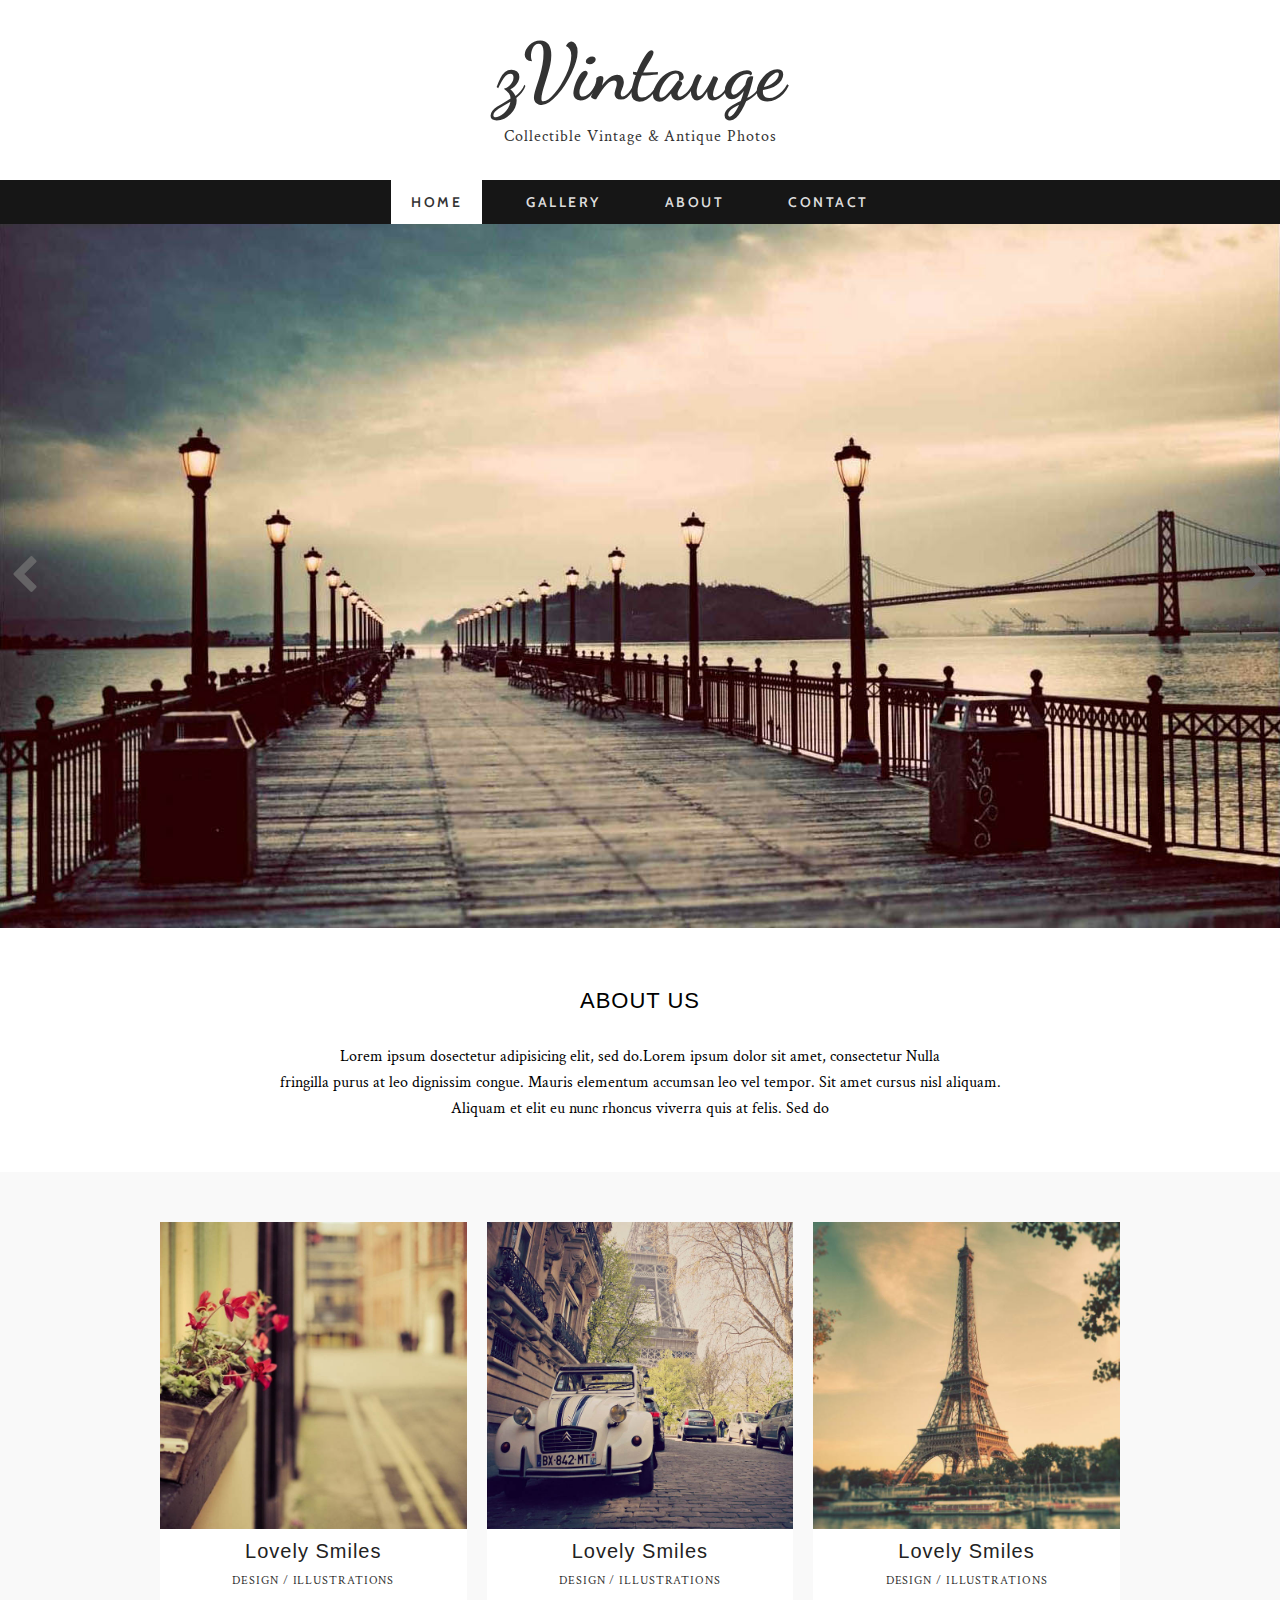
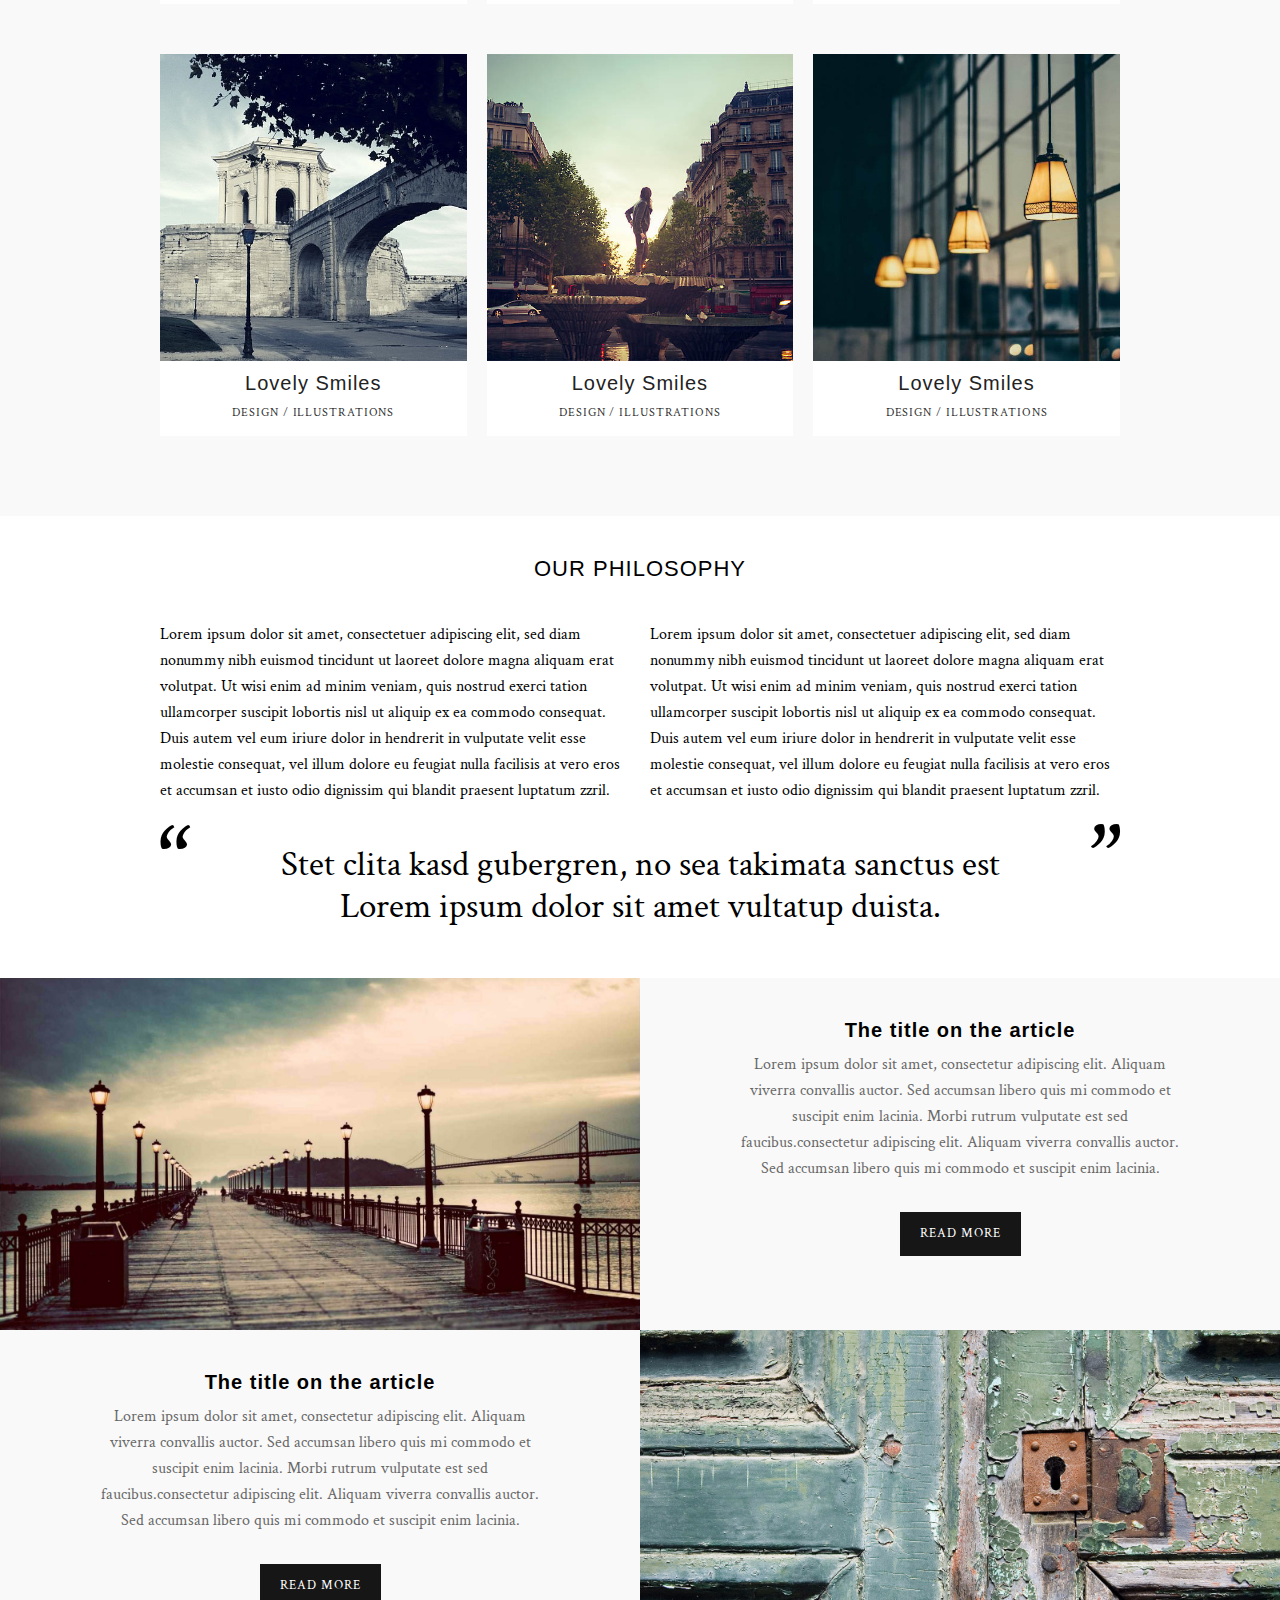
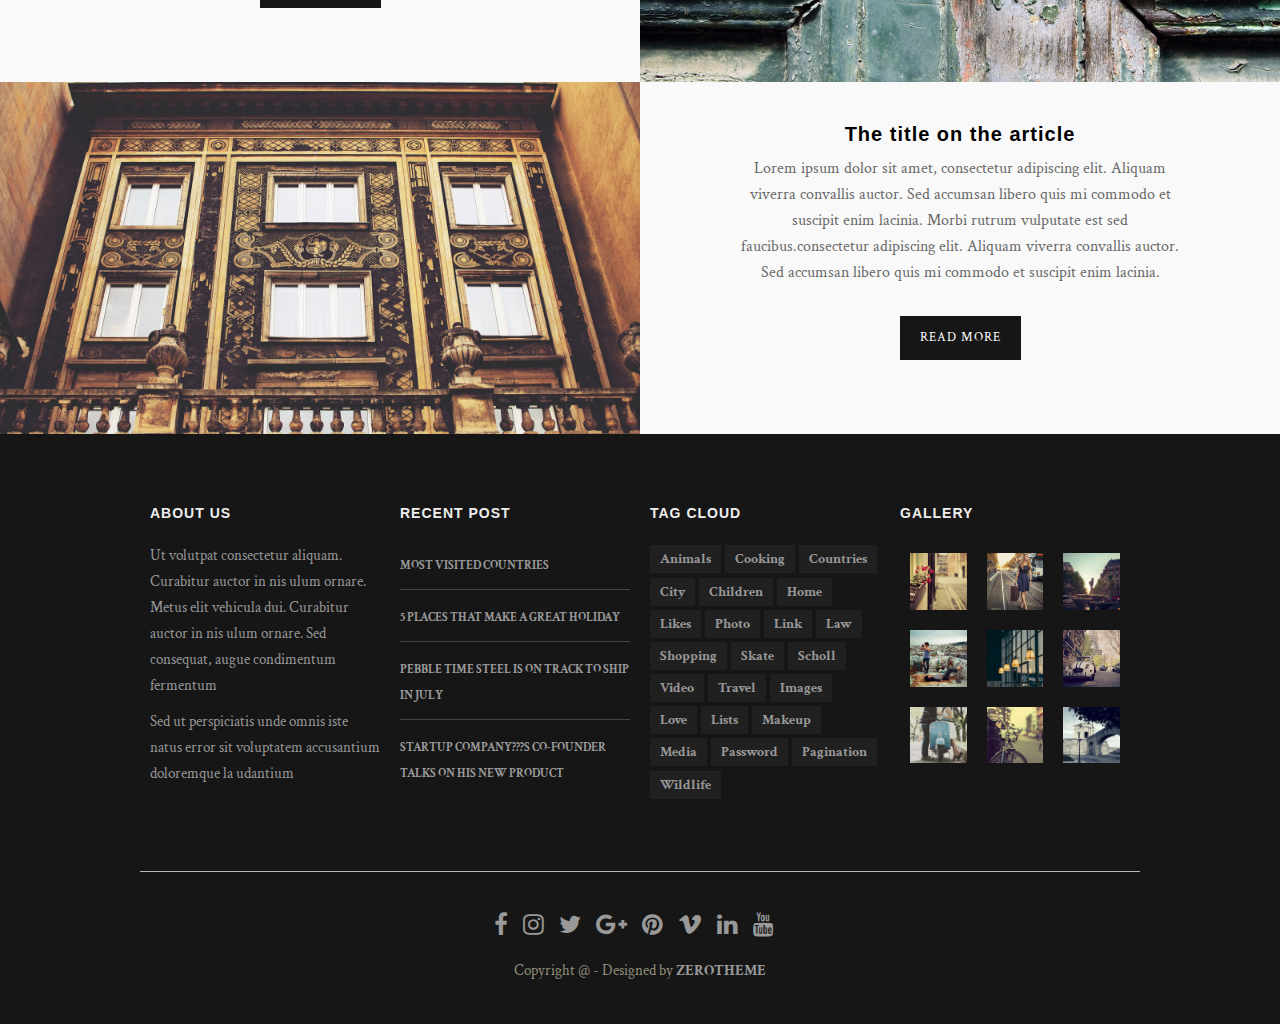
==== index.html @ 1bc97379 "1" ====
<!DOCTYPE html>
<!--[if lt IE 7 ]><html class="ie ie6" lang="en"> <![endif]-->
<!--[if IE 7 ]><html class="ie ie7" lang="en"> <![endif]-->
<!--[if IE 8 ]><html class="ie ie8" lang="en"> <![endif]-->
<!--[if (gte IE 9)|!(IE)]><!--><html lang="en"> <!--<![endif]-->
<head>

    <!-- Basic Page Needs
  ================================================== -->
	<meta charset="utf-8">
	<title>zVintauge - Free Html5 Templates</title>
	<meta name="description" content="Free Responsive Html5 Css3 Templates | zerotheme.com">
	<meta name="author" content="https://www.zerotheme.com">
	
    <!-- Mobile Specific Metas
	================================================== -->
	<meta name="viewport" content="width=device-width, initial-scale=1, maximum-scale=1">
    
    <!-- CSS
	================================================== -->
  	<link rel="stylesheet" href="css/zerogrid.css">
	<link rel="stylesheet" href="css/style.css">
	
	<!-- Custom Fonts -->
    <link href="font-awesome/css/font-awesome.min.css" rel="stylesheet" type="text/css">
	
	
	<link rel="stylesheet" href="css/menu.css">
	<script src="js/jquery1111.min.js" type="text/javascript"></script>
	<script src="js/script.js"></script>
	
	<!-- Owl Carousel Assets -->
    <link href="owl-carousel/owl.carousel.css" rel="stylesheet">
	
	<!--[if lt IE 8]>
       <div style=' clear: both; text-align:center; position: relative;'>
         <a href="http://windows.microsoft.com/en-US/internet-explorer/Items/ie/home?ocid=ie6_countdown_bannercode">
           <img src="http://storage.ie6countdown.com/assets/100/images/banners/warning_bar_0000_us.jpg" border="0" height="42" width="820" alt="You are using an outdated browser. For a faster, safer browsing experience, upgrade for free today." />
        </a>
      </div>
    <![endif]-->
    <!--[if lt IE 9]>
		<script src="js/html5.js"></script>
		<script src="js/css3-mediaqueries.js"></script>
	<![endif]-->
	
</head>

<body class="home-page">
	<div class="wrap-body">
		<header class="">
			<div class="logo">
				<a href="#">zVintauge</a>
				<span>Collectible Vintage & Antique Photos</span>
			</div>
			<div id="cssmenu" class="align-center">
				<ul>
					<li class="active"><a href="index.html"><span>Home</span></a></li>
					<li><a href="gallery.html"><span>Gallery</span></a></li>
					<li><a href="single.html"><span>About</span></a></li>
					<li class="last"><a href="contact.html"><span>Contact</span></a></li>
				</ul>
			</div>
			<div id="owl-slide" class="owl-carousel">
				<div class="item">
					<img src="images/slide1.jpg" />
				</div>
				<div class="item">
					<img src="images/slide2.jpg" />
				</div>
				<div class="item">
					<img src="images/slide3.jpg" />
					
				</div>
			</div>
		</header>
		<!--////////////////////////////////////Container-->
		<section id="container">
			<div class="wrap-container">
				<!-----------------content-box-1-------------------->
				<section class="content-box box-1">
					<div class="zerogrid">
						<div class="wrap-box"><!--Start Box-->
							<div class="box-header">
								<h2>ABOUT US</h2>
							</div>
							<div class="box-content">
								<p>Lorem ipsum dosectetur adipisicing elit, sed do.Lorem ipsum dolor sit amet, consectetur Nulla <br>fringilla purus at leo dignissim congue. Mauris elementum accumsan leo vel tempor. Sit amet cursus nisl aliquam. <br>Aliquam et elit eu nunc rhoncus viverra quis at felis. Sed do</p>
							</div>
						</div>
					</div>
				</section>
				<!-----------------content-box-2-------------------->
				<section class="content-box box-style-1 box-2">
					<div class="zerogrid">
						<div class="wrap-box"><!--Start Box-->
							<div class="row">
								<div class="col-1-3">
									<div class="wrap-col">
										<article>
											<div class="post-thumbnail-wrap">
												<a href="single.html" class="portfolio-box">
													<img src="images/11.jpg" alt="">
													<div class="portfolio-box-second">
														<img src="images/1.jpg" alt="">
													</div>
												</a>
											</div>
											<div class="entry-header ">
												<h3 class="entry-title">Lovely Smiles</h3>
												<div class="l-tags"><a href="#">Design</a> / <a href="#">Illustrations</a></div>
											</div>
										</article>
									</div>
								</div>
								<div class="col-1-3">
									<div class="wrap-col">
										<article>
											<div class="post-thumbnail-wrap">
												<a href="single.html" class="portfolio-box">
													<img src="images/6.jpg" alt="">
													<div class="portfolio-box-second">
														<img src="images/8.jpg" alt="">
													</div>
												</a>
											</div>
											<div class="entry-header ">
												<h3 class="entry-title">Lovely Smiles</h3>
												<div class="l-tags"><a href="#">Design</a> / <a href="#">Illustrations</a></div>
											</div>
										</article>
									</div>
								</div>
								<div class="col-1-3">
									<div class="wrap-col">
										<article>
											<div class="post-thumbnail-wrap">
												<a href="single.html" class="portfolio-box">
													<img src="images/14.jpg" alt="">
													<div class="portfolio-box-second">
														<img src="images/3.jpg" alt="">
													</div>
												</a>
											</div>
											<div class="entry-header ">
												<h3 class="entry-title">Lovely Smiles</h3>
												<div class="l-tags"><a href="#">Design</a> / <a href="#">Illustrations</a></div>
											</div>
										</article>
									</div>
								</div>
							</div>
							<div class="row">
								<div class="col-1-3">
									<div class="wrap-col">
										<article>
											<div class="post-thumbnail-wrap">
												<a href="single.html" class="portfolio-box">
													<img src="images/5.jpg" alt="">
													<div class="portfolio-box-second">
														<img src="images/4.jpg" alt="">
													</div>
												</a>
											</div>
											<div class="entry-header ">
												<h3 class="entry-title">Lovely Smiles</h3>
												<div class="l-tags"><a href="#">Design</a> / <a href="#">Illustrations</a></div>
											</div>
										</article>
									</div>
								</div>
								<div class="col-1-3">
									<div class="wrap-col">
										<article>
											<div class="post-thumbnail-wrap">
												<a href="single.html" class="portfolio-box">
													<img src="images/2.jpg" alt="">
													<div class="portfolio-box-second">
														<img src="images/12.jpg" alt="">
													</div>
												</a>
											</div>
											<div class="entry-header ">
												<h3 class="entry-title">Lovely Smiles</h3>
												<div class="l-tags"><a href="#">Design</a> / <a href="#">Illustrations</a></div>
											</div>
										</article>
									</div>
								</div>
								<div class="col-1-3">
									<div class="wrap-col">
										<article>
											<div class="post-thumbnail-wrap">
												<a href="single.html" class="portfolio-box">
													<img src="images/9.jpg" alt="">
													<div class="portfolio-box-second">
														<img src="images/7.jpg" alt="">
													</div>
												</a>
											</div>
											<div class="entry-header ">
												<h3 class="entry-title">Lovely Smiles</h3>
												<div class="l-tags"><a href="#">Design</a> / <a href="#">Illustrations</a></div>
											</div>
										</article>
									</div>
								</div>
							</div>
						</div>
					</div>
				</section>
				<!-----------------content-box-3-------------------->
				<section class="content-box box-3">
					<div class="zerogrid">
						<div class="wrap-box"><!--Start Box-->
							<div class="box-header">
								<h2>OUR PHILOSOPHY</h2>
							</div>
							<div class="box-content">
								<div class="row">
									<div class="col-1-2">
										<div class="wrap-col">
											<p>Lorem ipsum dolor sit amet, consectetuer adipiscing elit, sed diam nonummy nibh euismod tincidunt ut laoreet dolore magna aliquam erat volutpat. Ut wisi enim ad minim veniam, quis nostrud exerci tation ullamcorper suscipit lobortis nisl ut aliquip ex ea commodo consequat. Duis autem vel eum iriure dolor in hendrerit in vulputate velit esse molestie consequat, vel illum dolore eu feugiat nulla facilisis at vero eros et accumsan et iusto odio dignissim qui blandit praesent luptatum zzril.</p>
										</div>
									</div>
									<div class="col-1-2">
										<div class="wrap-col">
											<p>Lorem ipsum dolor sit amet, consectetuer adipiscing elit, sed diam nonummy nibh euismod tincidunt ut laoreet dolore magna aliquam erat volutpat. Ut wisi enim ad minim veniam, quis nostrud exerci tation ullamcorper suscipit lobortis nisl ut aliquip ex ea commodo consequat. Duis autem vel eum iriure dolor in hendrerit in vulputate velit esse molestie consequat, vel illum dolore eu feugiat nulla facilisis at vero eros et accumsan et iusto odio dignissim qui blandit praesent luptatum zzril.</p>
										</div>
									</div>
								</div>
								<div class="row">
									<blockquote><p>Stet clita kasd gubergren, no sea takimata sanctus est Lorem ipsum dolor sit amet vultatup duista.</p></blockquote>
								</div>
							</div>
						</div>
					</div>
				</section>
				<!-----------------content-box-4-------------------->
				<section class="content-box box-style-1 box-4">
					<div class="zerogrid" style="width: 100%">
						<div class="wrap-box"><!--Start Box-->
							<div class="row">
								<article>
									<div class="col-1-2">
										<img src="images/slide1.jpg" alt="">
									</div>
									<div class="col-1-2">
										<div class="entry-content t-center">
											<h3>The title on the article</h3>
											<p>Lorem ipsum dolor sit amet, consectetur adipiscing elit. Aliquam viverra convallis auctor. Sed accumsan libero quis mi commodo et suscipit enim lacinia. Morbi rutrum vulputate est sed faucibus.consectetur adipiscing elit. Aliquam viverra convallis auctor. Sed accumsan libero quis mi commodo et suscipit enim lacinia.</p>
											<a class="button" href="single.html">Read More</a>
										</div>
									</div>
								</article>
							</div>
							<div class="row">
								<article>
									<div class="col-1-2 f-right">
										<img src="images/slide2.jpg" alt="">
									</div>
									<div class="col-1-2">
										<div class="entry-content t-center">
											<h3>The title on the article</h3>
											<p>Lorem ipsum dolor sit amet, consectetur adipiscing elit. Aliquam viverra convallis auctor. Sed accumsan libero quis mi commodo et suscipit enim lacinia. Morbi rutrum vulputate est sed faucibus.consectetur adipiscing elit. Aliquam viverra convallis auctor. Sed accumsan libero quis mi commodo et suscipit enim lacinia.</p>
											<a class="button" href="single.html">Read More</a>
										</div>
									</div>
								</article>
							</div>
							<div class="row">
								<article>
									<div class="col-1-2">
										<img src="images/slide3.jpg" alt="">
									</div>
									<div class="col-1-2">
										<div class="entry-content t-center">
											<h3>The title on the article</h3>
											<p>Lorem ipsum dolor sit amet, consectetur adipiscing elit. Aliquam viverra convallis auctor. Sed accumsan libero quis mi commodo et suscipit enim lacinia. Morbi rutrum vulputate est sed faucibus.consectetur adipiscing elit. Aliquam viverra convallis auctor. Sed accumsan libero quis mi commodo et suscipit enim lacinia.</p>
											<a class="button" href="single.html">Read More</a>
										</div>
									</div>
								</article>
							</div>
						</div>
					</div>
				</section>
			</div>
		</section>
		<!--////////////////////////////////////Footer-->
		<footer>
			<div class="zerogrid wrap-footer">
				<div class="row">
					<div class="col-1-4 col-footer-1">
						<div class="wrap-col">
							<h3 class="widget-title">About Us</h3>
							<p>Ut volutpat consectetur aliquam. Curabitur auctor in nis ulum ornare. Metus elit vehicula dui. Curabitur auctor in nis ulum ornare. Sed consequat, augue condimentum fermentum</p>
							<p>Sed ut perspiciatis unde omnis iste natus error sit voluptatem accusantium doloremque la udantium</p>
						</div>
					</div>
					<div class="col-1-4 col-footer-2">
						<div class="wrap-col">
							<h3 class="widget-title">Recent Post</h3>
							<ul>
								<li><a href="#">MOST VISITED COUNTRIES</a></li>
								<li><a href="#">5 PLACES THAT MAKE A GREAT HOLIDAY</a></li>
								<li><a href="#">PEBBLE TIME STEEL IS ON TRACK TO SHIP IN JULY</a></li>
								<li><a href="#">STARTUP COMPANY???S CO-FOUNDER TALKS ON HIS NEW PRODUCT</a></li>
							</ul>
						</div>
					</div>
					<div class="col-1-4 col-footer-3">
						<div class="wrap-col">
							<h3 class="widget-title">Tag Cloud</h3>
							<a href="#">animals</a>
							<a href="#">cooking</a>
							<a href="#">countries</a>
							<a href="#">city</a>
							<a href="#">children</a>
							<a href="#">home</a>
							<a href="#">likes</a>
							<a href="#">photo</a>
							<a href="#">link</a>
							<a href="#">law</a>
							<a href="#">shopping</a>
							<a href="#">skate</a>
							<a href="#">scholl</a>
							<a href="#">video</a>
							<a href="#">travel</a>
							<a href="#">images</a>
							<a href="#">love</a>
							<a href="#">lists</a>
							<a href="#">makeup</a>
							<a href="#">media</a>
							<a href="#">password</a>
							<a href="#">pagination</a>
							<a href="#">wildlife</a>
						</div>
					</div>
					<div class="col-1-4 col-footer-4">
						<div class="wrap-col">
							<h3 class="widget-title">Gallery</h3>
							<div class="row">
								<div class="col-1-3">
									<div class="wrap-col">
										<a href="#"><img src="images/11.jpg"></a>
										<a href="#"><img src="images/1.jpg"></a>
										<a href="#"><img src="images/13.jpg"></a>
									</div>
								</div>
								<div class="col-1-3">
									<div class="wrap-col">
										<a href="#"><img src="images/10.jpg"></a>
										<a href="#"><img src="images/9.jpg"></a>
										<a href="#"><img src="images/4.jpg"></a>
									</div>
								</div>
								<div class="col-1-3">
									<div class="wrap-col">
										<a href="#"><img src="images/2.jpg"></a>
										<a href="#"><img src="images/6.jpg"></a>
										<a href="#"><img src="images/5.jpg"></a>
									</div>
								</div>
							</div>
						</div>
					</div>
				</div>
			</div>
			<div class="zerogrid bottom-footer">
				<div class="row">
					<div class="bottom-social">
						<a href="#"><i class="fa fa-facebook"></i></a>
						<a href="#"><i class="fa fa-instagram"></i></a>
						<a href="#"><i class="fa fa-twitter"></i></a>
						<a href="#"><i class="fa fa-google-plus"></i></a>
						<a href="#"><i class="fa fa-pinterest"></i></a>
						<a href="#"><i class="fa fa-vimeo"></i></a>
						<a href="#"><i class="fa fa-linkedin"></i></a>
						<a href="#"><i class="fa fa-youtube"></i></a>
					</div>
				</div>
				<div class="copyright">
					Copyright @ - Designed by <a href="https://www.zerotheme.com">ZEROTHEME</a>
				</div>
			</div>
		</footer>
		<!-- carousel -->
		<script src="owl-carousel/owl.carousel.js"></script>
		<script>
		$(document).ready(function() {
		  $("#owl-slide").owlCarousel({
			autoPlay: 3000,
			items : 1,
			itemsDesktop : [1199,1],
			itemsDesktopSmall : [979,1],
			itemsTablet : [768, 1],
			itemsMobile : [479, 1],
			navigation: true,
			navigationText: ['<i class="fa fa-chevron-left fa-5x"></i>', '<i class="fa fa-chevron-right fa-5x"></i>'],
			pagination: false
		  });
		});
		</script>
	</div>
</body>
</html>
---- css/zerogrid.css ----
/*
Zerotheme.com | Free Html5 Responsive Templates
Zerogrid - A Single Grid System for Responsive Design
Author: Kimmy
Version : 3.0
Author URI: https://www.zerotheme.com/
*/
/* -------------------------------------------- */
/* ------------------Grid System--------------- */ 
.zerogrid{ width: 1000px; position: relative; margin: 0 auto; padding: 0px;}
.zerogrid:after { content: "\0020"; display: block; height: 0; clear: both; visibility: hidden; }

.zerogrid .f-right{float: right!important;}
.zerogrid .f-left{float: left!important;}

.zerogrid .row{}
.zerogrid .row:before,.row:after { content: '\0020'; display: block; overflow: hidden; visibility: hidden; width: 0; height: 0; }
.zerogrid .row:after{clear: both; }
.zerogrid .row{zoom: 1;}

.zerogrid .wrap-col{margin:10px;}

.zerogrid .col-1-2, .zerogrid .col-1-3, .zerogrid .col-2-3, .zerogrid .col-1-4, .zerogrid .col-2-4, .zerogrid .col-3-4, .zerogrid .col-1-5, .zerogrid .col-2-5, .zerogrid .col-3-5, .zerogrid .col-4-5, .zerogrid .col-1-6, .zerogrid .col-2-6, .zerogrid .col-3-6, .zerogrid .col-4-6, .zerogrid .col-5-6{float:left; display: inline-block;}

.zerogrid .col-full{width:100%;}

.zerogrid .col-1-2,.zerogrid .col-1-2-fixed{width:50%;}
.zerogrid .offset-1-2{margin-left: 50%;}

.zerogrid .col-1-3,.zerogrid .col-1-3-fixed{width:33.33%;}
.zerogrid .col-2-3,.zerogrid .col-2-3-fixed{width:66.66%;}
.zerogrid .offset-1-3{margin-left: 33.33%;}
.zerogrid .offset-2-3{margin-left: 66.66%;}

.zerogrid .col-1-4,.zerogrid .col-1-4-fixed{width:25%;}
.zerogrid .col-2-4,.zerogrid .col-2-4-fixed{width:50%;}
.zerogrid .col-3-4,.zerogrid .col-3-4-fixed{width:75%;}
.zerogrid .offset-1-4{margin-left: 25%;}
.zerogrid .offset-2-4{margin-left: 50%;}
.zerogrid .offset-3-4{margin-left: 75%;}

.zerogrid .col-1-5,.zerogrid .col-1-5-fixed{width:20%;}
.zerogrid .col-2-5,.zerogrid .col-2-5-fixed{width:40%;}
.zerogrid .col-3-5,.zerogrid .col-3-5-fixed{width:60%;}
.zerogrid .col-4-5,.zerogrid .col-4-5-fixed{width:80%;}
.zerogrid .offset-1-5{margin-left: 20%;}
.zerogrid .offset-2-5{margin-left: 40%;}
.zerogrid .offset-3-5{margin-left: 60%;}
.zerogrid .offset-4-5{margin-left: 80%;}

.zerogrid .col-1-6,.zerogrid .col-1-6-fixed{width:16.66%;}
.zerogrid .col-2-6,.zerogrid .col-2-6-fixed{width:33.33%;}
.zerogrid .col-3-6,.zerogrid .col-3-6-fixed{width:50%;}
.zerogrid .col-4-6,.zerogrid .col-4-6-fixed{width:66.66%;}
.zerogrid .col-5-6,.zerogrid .col-5-6-fixed{width:83.33%;}
.zerogrid .offset-1-6{margin-left: 16.66%;}
.zerogrid .offset-2-6{margin-left: 33.33%;}
.zerogrid .offset-3-6{margin-left: 50%;}
.zerogrid .offset-4-6{margin-left: 66.66%;}
.zerogrid .offset-5-6{margin-left: 83.33%;}

@media only screen and (min-width: 960px) and (max-width: 1199px) {
	.zerogrid{width:960px;}
}

@media only screen and (min-width: 768px) and (max-width: 959px) {
	.zerogrid{width:768px;}
}

@media only screen and (max-width: 767px) {
	.zerogrid, .zerogrid .col-1-2, .zerogrid .col-1-3, .zerogrid .col-2-3, .zerogrid .col-1-4, .zerogrid .col-2-4, .zerogrid .col-3-4, .zerogrid .col-1-5, .zerogrid .col-2-5, .zerogrid .col-3-5, .zerogrid .col-4-5, .zerogrid .col-1-6, .zerogrid .col-2-6, .zerogrid .col-3-6, .zerogrid .col-4-6, .zerogrid .col-5-6{width:100%;}
	
	.zerogrid .offset-1-2, .zerogrid .offset-1-3, .zerogrid .offset-2-3, .zerogrid .offset-1-4, .zerogrid .offset-2-4, .zerogrid .offset-3-4, .zerogrid .offset-1-5, .zerogrid .offset-2-5, .zerogrid .offset-3-5, .zerogrid .offset-4-5, .zerogrid .offset-1-6, .zerogrid .offset-2-6, .zerogrid .offset-3-6, .zerogrid .offset-4-6, .zerogrid .offset-5-6{margin-left:0;}
}
---- css/style.css ----
/*
Zerotheme.com | Free Html5 Responsive Templates
Author URI: https://www.zerotheme.com/
*/
@import url(https://fonts.googleapis.com/css?family=Dancing+Script);
@import url(https://fonts.googleapis.com/css?family=Cabin);
@import url(https://fonts.googleapis.com/css?family=Crimson+Text);
/* ---------------------------------------------------------------------------- */
/* ------------------------------------Reset----------------------------------- */
/* ---------------------------------------------------------------------------- */
a,abbr,acronym,address,applet,article,aside,audio,b,blockquote,big,body,center,canvas,caption,cite,code,command,datalist,dd,del,details,dfn,dl,div,dt,em,embed,fieldset,figcaption,figure,font,footer,form,h1,h2,h3,h4,h5,h6,header,hgroup,html,i,iframe,img,ins,kbd,keygen,label,legend,li,meter,nav,object,ol,output,p,pre,progress,q,s,samp,section,small,span,source,strike,strong,sub,sup,table,tbody,tfoot,thead,th,tr,tdvideo,tt,u,ul,var{background:transparent;border:0 none;font-size:100%;margin:0;padding:0;border:0;outline:0;vertical-align:top;}ol, ul {list-style:none;}blockquote, q {quotes:none;}table, table td {padding:0;border:none;border-collapse:collapse;}img {vertical-align:top;}embed {vertical-align:top;}
article, aside, audio, canvas, command, datalist, details, embed, figcaption, figure, footer, header, hgroup, keygen, meter, nav, output, progress, section, source, video {display:block;}
mark, rp, rt, ruby, summary, time {display:inline;}
input, textarea {border:0; padding:0; margin:0; outline: 0;}
iframe {border:0; margin:0; padding:0;}
input, textarea, select {margin:0; padding:0px;}


/* ---------------------------------------------------------------------------- */
/* ---------------------------------------------------------------------------- */
/* ---------------------------------------------------------------------------- */
* {
  -webkit-box-sizing: border-box;
     -moz-box-sizing: border-box;
          box-sizing: border-box;
}
::-moz-selection{background: #000 none repeat scroll 0 0;color: #fff;text-shadow:none}
::selection{background: #000 none repeat scroll 0 0;color: #fff;text-shadow:none}

/* ---------------------------------------------------------------------------- */
/* ---------------------------------------------------------------------------- */
/* ---------------------------------------------------------------------------- */

html { -webkit-text-size-adjust: none;}
.video embed,.video object,.video iframe { width: 100%;  height: auto;}
img{max-width:100%;	height: auto;width: auto\9; /* ie8 */}

a{color: #333;text-decoration: none;}
a:hover {color: #628d7c; text-decoration: none;}

h1, h2 	{font-size: 25px;line-height: 30px;}
h3, h4	{font-size: 20px;line-height: 20px;}
h5, h6	{font-size: 16px;line-height: 16px;}

h1, h2, h3, h4, h5, h6{clear: both;hyphens: auto; color: #000;line-height: 1.2;font-family: 'Montserrat', sans-serif;letter-spacing: 1px;}

p{margin: 10px 0;}

label {cursor:pointer;margin:5px 0;display:block;font-weight:bold;}
input {display:block;width:100%;color:#222;border:1px solid #d1d1d1;padding:23px;margin: 5px 0 20px 0;font-size: 16px;}
input[type="submit"]{padding: 15px;}
textarea {display:block;width:100%;height:250px;background-color:#fff; color:#222;border:1px solid #d1d1d1;padding:10px;margin: 5px 0 20px 0;}

.t-center{text-align: center !important;}
.t-left{text-align: left;}
.t-right{text-align: right;}
.f-right{float: right;}
.f-left{float: left;}

.post{}
.post:after, .post:before, article:after, article:before, section:after, section:before{clear: both; content: '\0020'; display: block; visibility: hidden; width: 0; height: 0;}
.post img{margin: 30px 0;}


.clear{content: "\0020"; display: block; height: 0; clear: both; visibility: hidden; }
.clearfix:after, .clearfix:before{clear: both; content: '\0020'; display: block; visibility: hidden; width: 0; height: 0;}

hr{border: 0;height: 3px;margin: 20px auto;}
hr.line-1{background: #fff;max-width: 30px;}
hr.line-2{background: #333;max-width: 40px;height: 4px;}

.widget-title{font-weight: bold;text-transform: uppercase;line-height: 1.38;margin-bottom: 20px;font-size: 14px;color: #eee;}
/* ---------------------------------------------------------------------------- */
/* ------------------------------------Html-Body------------------------------- */
/* ---------------------------------------------------------------------------- */
html, body {width:100%; padding:0; margin:0;}
body {font: 16px/26px Arial, Helvetica, sans-serif;font-family: 'Crimson Text', serif;background: #fff;}
body .wrap-body{}

/* ---------------------------------------------------------------------------- */
/* -------------------------------------Header--------------------------------- */
/* ---------------------------------------------------------------------------- */
header{text-align: center;background: #fff;}
 .logo {color: #333;padding: 20px 0 30px;}
 .logo a{font-family: 'Dancing Script', cursive;font-size: 80px;color: #333;font-weight: bold;display: block;line-height: 1.3;}
 .logo span{font-size: 16px;letter-spacing: 1px;}
@media(max-width:767px){
	 .logo{padding: 30px 0 20px;}
	 .logo a{font-size: 65px;}
	 .logo span{font-size: 16px;}
}
/* ---------------------------------------------------------------------------- */
/* -------------------------------------Container------------------------------ */
/* ---------------------------------------------------------------------------- */
.home-page{}
.single-page{}
.gallery-page{}
.archive-page{}
.contact-page{}

#container {}
#container .wrap-container{}

/* ---content-box--- */
.content-box {}
.content-box .wrap-box {padding: 40px 10px; position: relative;}
.content-box .box-header { margin: 0 0 30px;text-align: center;}
.content-box .box-header h2{font-size: 22px;display: block;text-transform: uppercase;font-weight: 500;}
.content-box .box-content{}

.content-box.box-style-1{background: #f9f9f9;}
.content-box.box-style-2{background: #f7f7f7;}
.content-box.box-style-3{background: url(../images/action-bg.jpg) no-repeat fixed;}

.content-box.box-1 {text-align: center;}

.content-box.box-2 {}

.content-box.box-3 blockquote {position: relative;padding: 20px 100px 0;text-align: center;font-size: 35px; border:none;line-height: 1.2;}
.content-box.box-3 blockquote:before, .content-box.box-3 blockquote:after {position: absolute;width: 50px;height: 50px;font-size: 110px;line-height: 1; }
.content-box.box-3 blockquote:before {top: 0;left: 0;content: "\201C"; }
.content-box.box-3 blockquote:after {top: 0;right: 0;content: "\201D"; }
@media only screen and (max-width: 1100px) {
 .content-box.box-3 blockquote {font-size: 22px; } 
 }
@media only screen and (max-width: 960px) {
 .content-box.box-3 blockquote {padding: 30px 40px;font-size: 22px; }
 .content-box.box-3 blockquote:before, .content-box.box-3 blockquote:after {width: 25px;height: 25px;font-size: 47px; } 
 }
@media only screen and (max-width: 690px) {
 .content-box.box-3 blockquote {padding: 10px 20px;font-size: 20px; }
 .content-box.box-3  blockquote:before, .content-box.box-3 blockquote:after {font-size: 19px; } 
 }
 
.content-box.box-4 .wrap-box{padding: 0;}
.content-box.box-4 article{padding-bottom: 0;background: #f9f9f9;margin:0;}

/* ---MainContent-Article--- */
#main-content{}
#main-content .wrap-content{padding: 50px 0;}

.gallery-page article{background: #f7f7f7;}
.single-post{}
.single-post .wrap-post, .comments-are {background: #f7f7f7;padding:30px; position: relative;}
.single-post .wrap-post {margin-bottom: 50px;}
article{background: #ffffff; color: #3F3F3F; margin-bottom: 40px;padding-bottom: 10px;}
article:after, article:before{clear: both; content: '\0020'; display: block; visibility: hidden; width: 0; height: 0;}
article .post-thumbnail-wrap {text-align: center;width: 100%;margin-bottom: 10px;}
article .post-thumbnail-wrap img {}
article h3.entry-title{font-size: 20px;margin: 10px 0 5px;font-weight: 500;letter-spacing: 1px;color: #222;}
article .l-tags{text-align: center;font-size: 12px; font-family: 'Crimson Text', serif;text-transform: uppercase;letter-spacing: .9px;}
article .l-tags a{color: #333;}
article .l-tags a:hover{color: #628d7c;}

article .entry-header{text-align: center;}
article.single-post .entry-header{padding: 40px 0;}
article.single-post .entry-header h2.entry-title{font-family: 'Cabin', Helvetica, sans-serif;font-size: 24px;font-weight: bold;line-height: 30px;color: #111;letter-spacing: 2px;margin: 0;text-transform: uppercase;}
article.single-post .entry-header h2.entry-title a {color: #111;margin: 0;}
article .entry-title-blog a:hover {color: #628d7c;}
article .entry-header .time {font-family: "Merriweather",Georgia,serif;color: #888;font-size: 17px;padding-bottom: 10px;display: block;}
article .entry-header .cat-links {font-size: 15px;font-weight: bold;text-transform: uppercase;letter-spacing: 2px;padding-top: 10px;display: block;}


article .entry-content{ padding: 40px 100px; text-align: left;}
@media(max-width:767px){
	article .entry-content{ padding: 30px 50px;}
}
@media(max-width:480px){
	article.single-post .entry-content{ padding: 30px;}
}
article .entry-content p{font-size: 16px;color: #686868;}
article .entry-content blockquote {border-left: 3px solid #1c7791;font-size: 18px;margin: 0 50px;font-style: italic;color: #666;padding-left: 20px;}
article .entry-content ol {float: left;text-align: justify;margin: 10px 50px;font-size: 16px;list-style-type: circle;}

/* ---------------------------------------------------------------------------- */
/* -------------------------------------Footer--------------------------------- */
/* ---------------------------------------------------------------------------- */
footer{background: #161616;font-size: 15px;color: #999}
footer a{color:#999;font-weight: bold;text-shadow: none;}
footer a:hover{color:#fff;}

footer .wrap-footer{padding: 60px 0;}
footer .wrap-footer ul li {margin-bottom: 5px;padding: 10px 0 15px;}
footer .logo img{max-width: 170px;margin-top: 30px;}
footer .col-footer-1 {}

footer .col-footer-2{}
footer .col-footer-2 ul {padding: 0;}
footer .col-footer-2 ul li {list-style: none;margin-bottom: 5px; border-bottom: 1px solid #444;padding-bottom: 10px;}
footer .col-footer-2 ul li:last-child{border-bottom: none;}
footer .col-footer-2 ul li a{color: #999;font-size: 12px;}
footer .col-footer-2 ul li a:hover{color: #eee;}

footer .col-footer-3 a{color: #999; background: #202020; padding: 5px 10px;line-height: 2.3;font-size: 14px;text-transform: capitalize;margin-right: 1px;}
footer .col-footer-3 a:hover{color: #fff;background: #000;}

footer .col-footer-4 img{margin-bottom: 20px;}

footer .bottom-footer{color: #92907C;text-align: center;padding: 40px 0;border-top: 1px solid #bbb;}
footer .bottom-footer ul li {margin-bottom: 5px;border-bottom: 1px solid #555;padding: 10px 0 15px;}
footer i.fa{font-size: 22px;margin-right: 8px;}
footer .bottom-social{margin-bottom: 20px;}
footer .bottom-social i.fa{font-size: 24px;margin-right: 12px;}

.copyright{}

/* ---------------------------------------------------------------------------- */
/* -------------------------------------Contact-------------------------------- */
/* ---------------------------------------------------------------------------- */
#contact_form{background: #f7f7f7;}
#contact_form, #comment {padding:20px 30px;}

#contact_form .sendButton , #comment_form .sendButton {cursor:pointer;background-color:#575756;-webkit-border-radius:3px;-moz-border-radius:3px;border-radius:3px;width:20%;color:#ffffff;margin-top: 50px;}
#contact_form .sendButton:hover , #comment_form .sendButton:hover{opacity: 0.8;}

/* ---------------------------------------------------------------------------- */
/* -------------------------------------Button--------------------------------- */
/* ---------------------------------------------------------------------------- */
a.button{background-color: #161616;padding: 9px 20px;color: #fff;margin-top: 20px;display:inline-block;text-transform: uppercase;font-size: 13px;letter-spacing: 1px;}
a.button:hover{background-color: #333;}

/* ---------------------------------------------------------------------------- */
/* ----------------------------------Carousel---------------------------------- */
/* ---------------------------------------------------------------------------- */
.owl-controls .owl-buttons div {position: absolute;color:#777;opacity: 0.7;}
.owl-carousel:hover .owl-buttons div {color:#fff;}
.owl-controls .owl-buttons .owl-prev {left: 10px;top: 50%;}
.owl-controls .owl-buttons .owl-next {right: 10px;top: 50%;}
.owl-carousel{margin-bottom: 20px;}
.owl-carousel .owl-buttons div i {font-size: 40px;margin: -20px 0 0;}
.owl-carousel .item{position: relative;}

/* ---------------------------------------------------------------------------- */
/* ----------------------------------Portfolio--------------------------------- */
/* ---------------------------------------------------------------------------- */
.portfolio-box {display: block;position: relative;margin: 0 auto;}
.portfolio-box .portfolio-box-second {display: block;position: absolute;bottom: 0;width: 100%;height: 100%;text-align: center;color: #fff;opacity: 0;background: rgba(0,0,0,.7);-webkit-transition: all 1.45s;-moz-transition: all 1.45s;transition: all 1.45s;}
.portfolio-box .portfolio-box-second .portfolio-box-second-content {position: absolute;top: 50%;width: 100%;text-align: center;transform: translateY(-50%);}
.portfolio-box:hover .portfolio-box-second {opacity: 1;}


/* ---------------------------------------------------------------------------- */
/* --------------------------------Google-Map---------------------------------- */
/* ---------------------------------------------------------------------------- */
.maps iframe{
    pointer-events: none;
}
---- css/menu.css ----
#cssmenu {
  background: #161616;
  width: auto;
  padding: 0;
  line-height: 1;
  display: block;
  position: relative;
  font-family: 'Cabin', sans-serif;
  z-index: 9999;
}
#cssmenu ul {
  list-style: none;
  margin: 0;
  padding: 0;
  display: block;
}
#cssmenu ul:after,
#cssmenu:after {
  content: " ";
  display: block;
  font-size: 0;
  height: 0;
  clear: both;
  visibility: hidden;
}
#cssmenu ul li {
  margin: 0 10px;
  padding: 0;
  display: block;
  position: relative;
}
#cssmenu ul li a {
  text-decoration: none;
  display: block;
  margin: 0;
  -webkit-transition: color .2s ease;
  -moz-transition: color .2s ease;
  -ms-transition: color .2s ease;
  -o-transition: color .2s ease;
  transition: color .2s ease;
  -webkit-box-sizing: border-box;
  -moz-box-sizing: border-box;
  box-sizing: border-box;
}
#cssmenu ul li ul {
  position: absolute;
  left: -9999px;
  top: auto;
}
#cssmenu ul li ul li {
  max-height: 0;
  margin: 0;
  position: absolute;
  -webkit-transition: max-height 0.4s ease-out;
  -moz-transition: max-height 0.4s ease-out;
  -ms-transition: max-height 0.4s ease-out;
  -o-transition: max-height 0.4s ease-out;
  transition: max-height 0.4s ease-out;
  background: #ffffff;
}
#cssmenu ul li ul li.has-sub:after {
  display: block;
  position: absolute;
  content: "";
  height: 10px;
  width: 10px;
  border-radius: 5px;
  background: #000000;
  z-index: 1;
  top: 13px;
  right: 15px;
}
#cssmenu.align-right ul li ul li.has-sub:after {
  right: auto;
  left: 15px;
}
#cssmenu ul li ul li.has-sub:before {
  display: block;
  position: absolute;
  content: "";
  height: 0;
  width: 0;
  border: 3px solid transparent;
  border-left-color: #ffffff;
  z-index: 2;
  top: 15px;
  right: 15px;
}
#cssmenu.align-right ul li ul li.has-sub:before {
  right: auto;
  left: 15px;
  border-left-color: transparent;
  border-right-color: #ffffff;
}
#cssmenu ul li ul li a {
  font-size: 14px;
  font-weight: 400;
  text-transform: none;
  color: #000000;
  letter-spacing: 0;
  display: block;
  width: 170px;
  padding: 11px 10px 11px 20px;
}
#cssmenu ul li ul li:hover > a,
#cssmenu ul li ul li.active > a {
  color: #000;
}
#cssmenu ul li ul li:hover:after,
#cssmenu ul li ul li.active:after {
  background: #000;
}
#cssmenu ul li ul li:hover > ul {
  left: 100%;
  top: 0;
}
#cssmenu ul li ul li:hover > ul > li {
  max-height: 72px;
  position: relative;
}
#cssmenu > ul > li {
  float: left;
}
#cssmenu.align-center > ul > li {
  float: none;
  display: inline-block;
}
#cssmenu.align-center > ul {
  text-align: center;
}
#cssmenu.align-center ul ul {
  text-align: left;
}
#cssmenu.align-right > ul {
  float: right;
}
#cssmenu.align-right > ul > li:hover > ul {
  left: auto;
  right: 0;
}
#cssmenu.align-right ul ul li:hover > ul {
  right: 100%;
  left: auto;
}
#cssmenu.align-right ul ul li a {
  text-align: right;
}
#cssmenu > ul > li:after {
  content: "";
  display: block;
  position: absolute;
  width: 100%;
  height: 0;
  top: 0;
  z-index: 0;
  background: #ffffff;
  -webkit-transition: height .2s;
  -moz-transition: height .2s;
  -ms-transition: height .2s;
  -o-transition: height .2s;
  transition: height .2s;
}
#cssmenu > ul > li.has-sub > a {
  padding-right: 40px;
}
#cssmenu > ul > li.has-sub > a:after {
  display: block;
  content: "";
  background: #fff;
  height: 12px;
  width: 12px;
  position: absolute;
  border-radius: 13px;
  right: 14px;
  top: 16px;
}
#cssmenu > ul > li.has-sub > a:before {
  display: block;
  content: "";
  border: 4px solid transparent;
  border-top-color: #333;
  z-index: 2;
  height: 0;
  width: 0;
  position: absolute;
  right: 16px;
  top: 21px;
}
#cssmenu > ul > li > a {
  color: #ddd;
  padding: 15px 20px;
  font-weight: 600;
  letter-spacing: 2.5px;
  text-transform: uppercase;
  font-size: 14px;
  z-index: 2;
  position: relative;
}
#cssmenu > ul > li:hover:after,
#cssmenu > ul > li.active:after {
  height: 100%;
}
#cssmenu > ul > li:hover > a,
#cssmenu > ul > li.active > a {
  color: #333;
}
#cssmenu > ul > li:hover > a:after,
#cssmenu > ul > li.active > a:after {
  background: #000000;
}
#cssmenu > ul > li:hover > a:before,
#cssmenu > ul > li.active > a:before {
  border-top-color: #ffffff;
}
#cssmenu > ul > li:hover > ul {
  left: 0;
}
#cssmenu > ul > li:hover > ul > li {
  max-height: 72px;
  position: relative;
  background: #ffffff;
}
#cssmenu > ul > li > ul > li:hover > ul > li{ background: #ffffff;}
#cssmenu > ul > li:hover > ul > li a{
	 color: #333;
}
#cssmenu #menu-button {
  display: none;
}
#cssmenu > ul > li > a {
  display: block;
}
#cssmenu > ul > li {
  width: auto;
}
#cssmenu > ul > li > ul {
  width: 170px;
  display: block;
}
#cssmenu > ul > li > ul > li {
  width: 170px;
  display: block;
}
@media all and (max-width: 800px), only screen and (-webkit-min-device-pixel-ratio: 2) and (max-width: 1024px), only screen and (min--moz-device-pixel-ratio: 2) and (max-width: 1024px), only screen and (-o-min-device-pixel-ratio: 2/1) and (max-width: 1024px), only screen and (min-device-pixel-ratio: 2) and (max-width: 1024px), only screen and (min-resolution: 192dpi) and (max-width: 1024px), only screen and (min-resolution: 2dppx) and (max-width: 1024px) {
	#cssmenu{background: #161616;}
  #cssmenu > ul {
    max-height: 0;
    overflow: hidden;
    -webkit-transition: max-height 0.35s ease-out;
    -moz-transition: max-height 0.35s ease-out;
    -ms-transition: max-height 0.35s ease-out;
    -o-transition: max-height 0.35s ease-out;
    transition: max-height 0.35s ease-out;
  }
  #cssmenu > ul > li > ul {
    width: 100%;
    display: block;
  }
  #cssmenu.align-right ul li a {
    text-align: left;
  }
  #cssmenu > ul > li > ul > li {
    width: 100%;
    display: block;
  }
  #cssmenu.align-right ul ul li a {
    text-align: left;
  }
  #cssmenu > ul > li > ul > li > a {
    width: 100%;
    display: block;
  }
  #cssmenu ul li ul li a {
    width: 100%;
  }
  #cssmenu.align-center > ul {
    text-align: left;
  }
  #cssmenu.align-center > ul > li {
    display: block;
  }
  #cssmenu > ul.open {
    max-height: 1000px;
    border-top: 1px solid rgba(110, 110, 110, 0.25);
  }
  #cssmenu ul {
    width: 100%;
  }
  #cssmenu ul > li {
    float: none;
    width: 100%;
  }
  #cssmenu ul li a {
    -webkit-box-sizing: border-box;
    -moz-box-sizing: border-box;
    box-sizing: border-box;
    width: 100%;
    padding: 12px 20px;
  }
  #cssmenu ul > li:after {
    display: none;
  }
  #cssmenu ul li.has-sub > a:after,
  #cssmenu ul li.has-sub > a:before,
  #cssmenu ul li ul li.has-sub:after,
  #cssmenu ul li ul li.has-sub:before {
    display: none;
  }
  #cssmenu ul li ul,
  #cssmenu ul li ul li ul,
  #cssmenu ul li ul li:hover > ul,
  #cssmenu.align-right ul li ul,
  #cssmenu.align-right ul li ul li ul,
  #cssmenu.align-right ul li ul li:hover > ul {
    left: 0;
    position: relative;
    right: auto;
  }
  #cssmenu ul li ul li,
  #cssmenu ul li:hover > ul > li {
    max-height: 999px;
    position: relative;
    background: none;
  }
  #cssmenu ul li ul li a {
    padding: 8px 20px 8px 35px;
    color: #ffffff;
  }
  #cssmenu ul li ul ul li a {
    padding: 8px 20px 8px 50px;
  }
  #cssmenu ul li ul li:hover > a {
    color: #000000;
  }
  #cssmenu #menu-button {
    display: block;
    -webkit-box-sizing: border-box;
    -moz-box-sizing: border-box;
    box-sizing: border-box;
    width: 100%;
    padding: 15px 20px;
    text-transform: uppercase;
    font-weight: 700;
    font-size: 14px;
    letter-spacing: 1px;
    color: #ffffff;
    cursor: pointer;
  }
  #cssmenu #menu-button:after {
    display: block;
    content: '';
    position: absolute;
    height: 3px;
    width: 22px;
    border-top: 2px solid #ffffff;
    border-bottom: 2px solid #ffffff;
    right: 20px;
    top: 16px;
  }
  #cssmenu #menu-button:before {
    display: block;
    content: '';
    position: absolute;
    height: 3px;
    width: 22px;
    border-top: 2px solid #ffffff;
    right: 20px;
    top: 26px;
  }
  #cssmenu ul li a{color: #fff;}
  
  #cssmenu ul li ul li:hover > a{
	  color: #999;
  }
#cssmenu ul li ul li.active > a {
  color: #333;
}
#cssmenu ul li ul li:hover:after,
#cssmenu ul li ul li.active:after {
  background: #fff;
}
#cssmenu > ul > li:hover > a,
#cssmenu > ul > li.active > a {
  color: #ddd;
}
}
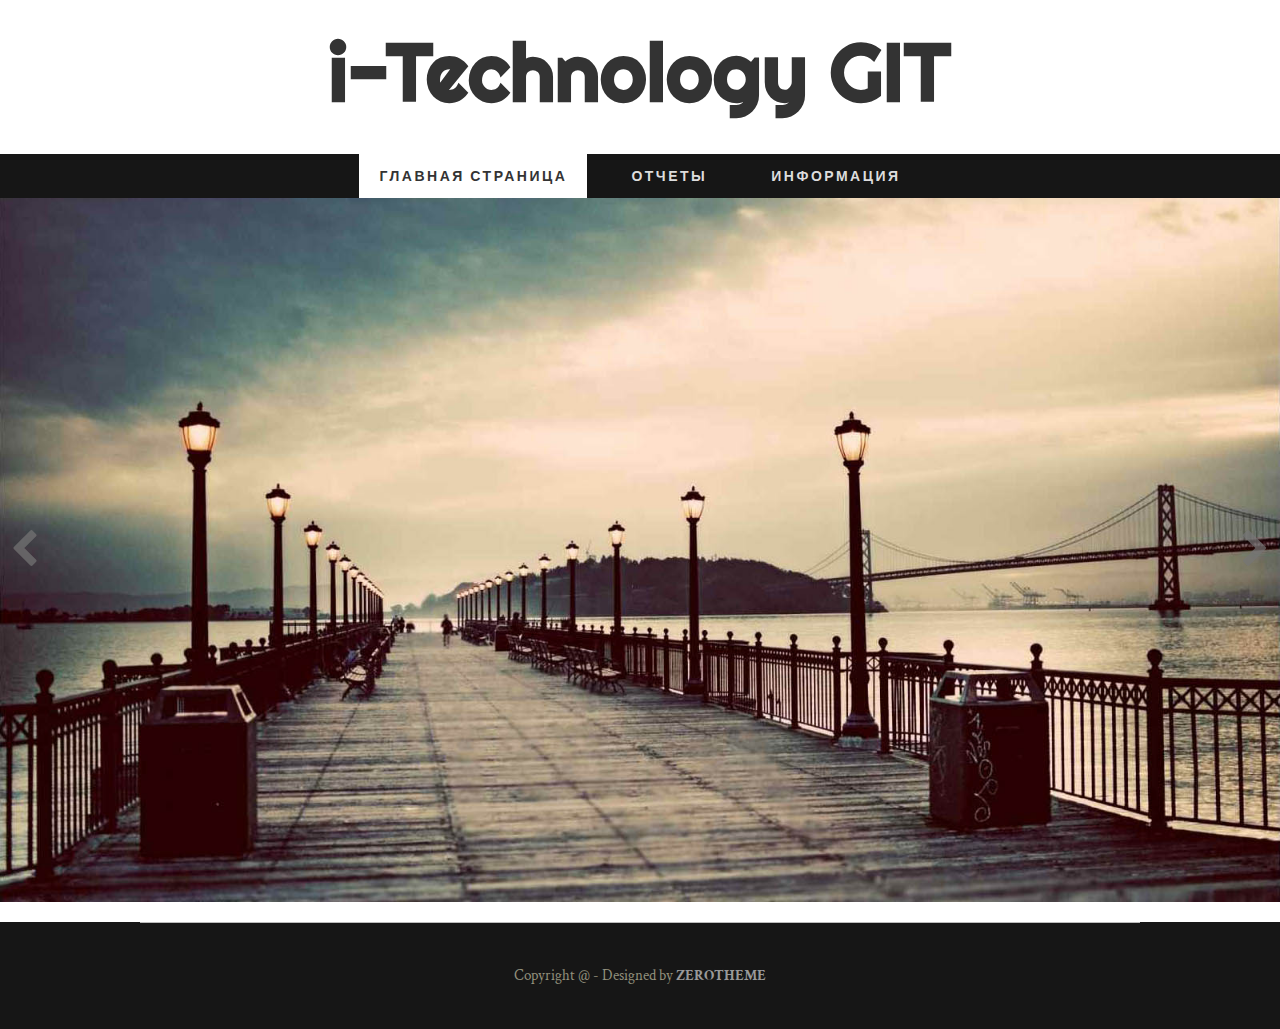
==== commit 5e91c6c4: "1" ====
--- a/index.html
+++ b/index.html
@@ -50,15 +50,13 @@
 	<div class="wrap-body">
 		<header class="">
 			<div class="logo">
-				<a href="#">zVintauge</a>
-				<span>Collectible Vintage & Antique Photos</span>
+				<a href="#">i-Technology GIT</a>
 			</div>
 			<div id="cssmenu" class="align-center">
 				<ul>
-					<li class="active"><a href="index.html"><span>Home</span></a></li>
-					<li><a href="gallery.html"><span>Gallery</span></a></li>
-					<li><a href="single.html"><span>About</span></a></li>
-					<li class="last"><a href="contact.html"><span>Contact</span></a></li>
+					<li class="active"><a href="index.html"><span>Главная страница</span></a></li>
+					<li><a href="reports.html"><span>Отчеты</span></a></li>
+					<li class="last"><a href="info.html"><span>Информация</span></a></li>
 				</ul>
 			</div>
 			<div id="owl-slide" class="owl-carousel">
@@ -74,312 +72,9 @@
 				</div>
 			</div>
 		</header>
-		<!--////////////////////////////////////Container-->
-		<section id="container">
-			<div class="wrap-container">
-				<!-----------------content-box-1-------------------->
-				<section class="content-box box-1">
-					<div class="zerogrid">
-						<div class="wrap-box"><!--Start Box-->
-							<div class="box-header">
-								<h2>ABOUT US</h2>
-							</div>
-							<div class="box-content">
-								<p>Lorem ipsum dosectetur adipisicing elit, sed do.Lorem ipsum dolor sit amet, consectetur Nulla <br>fringilla purus at leo dignissim congue. Mauris elementum accumsan leo vel tempor. Sit amet cursus nisl aliquam. <br>Aliquam et elit eu nunc rhoncus viverra quis at felis. Sed do</p>
-							</div>
-						</div>
-					</div>
-				</section>
-				<!-----------------content-box-2-------------------->
-				<section class="content-box box-style-1 box-2">
-					<div class="zerogrid">
-						<div class="wrap-box"><!--Start Box-->
-							<div class="row">
-								<div class="col-1-3">
-									<div class="wrap-col">
-										<article>
-											<div class="post-thumbnail-wrap">
-												<a href="single.html" class="portfolio-box">
-													<img src="images/11.jpg" alt="">
-													<div class="portfolio-box-second">
-														<img src="images/1.jpg" alt="">
-													</div>
-												</a>
-											</div>
-											<div class="entry-header ">
-												<h3 class="entry-title">Lovely Smiles</h3>
-												<div class="l-tags"><a href="#">Design</a> / <a href="#">Illustrations</a></div>
-											</div>
-										</article>
-									</div>
-								</div>
-								<div class="col-1-3">
-									<div class="wrap-col">
-										<article>
-											<div class="post-thumbnail-wrap">
-												<a href="single.html" class="portfolio-box">
-													<img src="images/6.jpg" alt="">
-													<div class="portfolio-box-second">
-														<img src="images/8.jpg" alt="">
-													</div>
-												</a>
-											</div>
-											<div class="entry-header ">
-												<h3 class="entry-title">Lovely Smiles</h3>
-												<div class="l-tags"><a href="#">Design</a> / <a href="#">Illustrations</a></div>
-											</div>
-										</article>
-									</div>
-								</div>
-								<div class="col-1-3">
-									<div class="wrap-col">
-										<article>
-											<div class="post-thumbnail-wrap">
-												<a href="single.html" class="portfolio-box">
-													<img src="images/14.jpg" alt="">
-													<div class="portfolio-box-second">
-														<img src="images/3.jpg" alt="">
-													</div>
-												</a>
-											</div>
-											<div class="entry-header ">
-												<h3 class="entry-title">Lovely Smiles</h3>
-												<div class="l-tags"><a href="#">Design</a> / <a href="#">Illustrations</a></div>
-											</div>
-										</article>
-									</div>
-								</div>
-							</div>
-							<div class="row">
-								<div class="col-1-3">
-									<div class="wrap-col">
-										<article>
-											<div class="post-thumbnail-wrap">
-												<a href="single.html" class="portfolio-box">
-													<img src="images/5.jpg" alt="">
-													<div class="portfolio-box-second">
-														<img src="images/4.jpg" alt="">
-													</div>
-												</a>
-											</div>
-											<div class="entry-header ">
-												<h3 class="entry-title">Lovely Smiles</h3>
-												<div class="l-tags"><a href="#">Design</a> / <a href="#">Illustrations</a></div>
-											</div>
-										</article>
-									</div>
-								</div>
-								<div class="col-1-3">
-									<div class="wrap-col">
-										<article>
-											<div class="post-thumbnail-wrap">
-												<a href="single.html" class="portfolio-box">
-													<img src="images/2.jpg" alt="">
-													<div class="portfolio-box-second">
-														<img src="images/12.jpg" alt="">
-													</div>
-												</a>
-											</div>
-											<div class="entry-header ">
-												<h3 class="entry-title">Lovely Smiles</h3>
-												<div class="l-tags"><a href="#">Design</a> / <a href="#">Illustrations</a></div>
-											</div>
-										</article>
-									</div>
-								</div>
-								<div class="col-1-3">
-									<div class="wrap-col">
-										<article>
-											<div class="post-thumbnail-wrap">
-												<a href="single.html" class="portfolio-box">
-													<img src="images/9.jpg" alt="">
-													<div class="portfolio-box-second">
-														<img src="images/7.jpg" alt="">
-													</div>
-												</a>
-											</div>
-											<div class="entry-header ">
-												<h3 class="entry-title">Lovely Smiles</h3>
-												<div class="l-tags"><a href="#">Design</a> / <a href="#">Illustrations</a></div>
-											</div>
-										</article>
-									</div>
-								</div>
-							</div>
-						</div>
-					</div>
-				</section>
-				<!-----------------content-box-3-------------------->
-				<section class="content-box box-3">
-					<div class="zerogrid">
-						<div class="wrap-box"><!--Start Box-->
-							<div class="box-header">
-								<h2>OUR PHILOSOPHY</h2>
-							</div>
-							<div class="box-content">
-								<div class="row">
-									<div class="col-1-2">
-										<div class="wrap-col">
-											<p>Lorem ipsum dolor sit amet, consectetuer adipiscing elit, sed diam nonummy nibh euismod tincidunt ut laoreet dolore magna aliquam erat volutpat. Ut wisi enim ad minim veniam, quis nostrud exerci tation ullamcorper suscipit lobortis nisl ut aliquip ex ea commodo consequat. Duis autem vel eum iriure dolor in hendrerit in vulputate velit esse molestie consequat, vel illum dolore eu feugiat nulla facilisis at vero eros et accumsan et iusto odio dignissim qui blandit praesent luptatum zzril.</p>
-										</div>
-									</div>
-									<div class="col-1-2">
-										<div class="wrap-col">
-											<p>Lorem ipsum dolor sit amet, consectetuer adipiscing elit, sed diam nonummy nibh euismod tincidunt ut laoreet dolore magna aliquam erat volutpat. Ut wisi enim ad minim veniam, quis nostrud exerci tation ullamcorper suscipit lobortis nisl ut aliquip ex ea commodo consequat. Duis autem vel eum iriure dolor in hendrerit in vulputate velit esse molestie consequat, vel illum dolore eu feugiat nulla facilisis at vero eros et accumsan et iusto odio dignissim qui blandit praesent luptatum zzril.</p>
-										</div>
-									</div>
-								</div>
-								<div class="row">
-									<blockquote><p>Stet clita kasd gubergren, no sea takimata sanctus est Lorem ipsum dolor sit amet vultatup duista.</p></blockquote>
-								</div>
-							</div>
-						</div>
-					</div>
-				</section>
-				<!-----------------content-box-4-------------------->
-				<section class="content-box box-style-1 box-4">
-					<div class="zerogrid" style="width: 100%">
-						<div class="wrap-box"><!--Start Box-->
-							<div class="row">
-								<article>
-									<div class="col-1-2">
-										<img src="images/slide1.jpg" alt="">
-									</div>
-									<div class="col-1-2">
-										<div class="entry-content t-center">
-											<h3>The title on the article</h3>
-											<p>Lorem ipsum dolor sit amet, consectetur adipiscing elit. Aliquam viverra convallis auctor. Sed accumsan libero quis mi commodo et suscipit enim lacinia. Morbi rutrum vulputate est sed faucibus.consectetur adipiscing elit. Aliquam viverra convallis auctor. Sed accumsan libero quis mi commodo et suscipit enim lacinia.</p>
-											<a class="button" href="single.html">Read More</a>
-										</div>
-									</div>
-								</article>
-							</div>
-							<div class="row">
-								<article>
-									<div class="col-1-2 f-right">
-										<img src="images/slide2.jpg" alt="">
-									</div>
-									<div class="col-1-2">
-										<div class="entry-content t-center">
-											<h3>The title on the article</h3>
-											<p>Lorem ipsum dolor sit amet, consectetur adipiscing elit. Aliquam viverra convallis auctor. Sed accumsan libero quis mi commodo et suscipit enim lacinia. Morbi rutrum vulputate est sed faucibus.consectetur adipiscing elit. Aliquam viverra convallis auctor. Sed accumsan libero quis mi commodo et suscipit enim lacinia.</p>
-											<a class="button" href="single.html">Read More</a>
-										</div>
-									</div>
-								</article>
-							</div>
-							<div class="row">
-								<article>
-									<div class="col-1-2">
-										<img src="images/slide3.jpg" alt="">
-									</div>
-									<div class="col-1-2">
-										<div class="entry-content t-center">
-											<h3>The title on the article</h3>
-											<p>Lorem ipsum dolor sit amet, consectetur adipiscing elit. Aliquam viverra convallis auctor. Sed accumsan libero quis mi commodo et suscipit enim lacinia. Morbi rutrum vulputate est sed faucibus.consectetur adipiscing elit. Aliquam viverra convallis auctor. Sed accumsan libero quis mi commodo et suscipit enim lacinia.</p>
-											<a class="button" href="single.html">Read More</a>
-										</div>
-									</div>
-								</article>
-							</div>
-						</div>
-					</div>
-				</section>
-			</div>
-		</section>
 		<!--////////////////////////////////////Footer-->
 		<footer>
-			<div class="zerogrid wrap-footer">
-				<div class="row">
-					<div class="col-1-4 col-footer-1">
-						<div class="wrap-col">
-							<h3 class="widget-title">About Us</h3>
-							<p>Ut volutpat consectetur aliquam. Curabitur auctor in nis ulum ornare. Metus elit vehicula dui. Curabitur auctor in nis ulum ornare. Sed consequat, augue condimentum fermentum</p>
-							<p>Sed ut perspiciatis unde omnis iste natus error sit voluptatem accusantium doloremque la udantium</p>
-						</div>
-					</div>
-					<div class="col-1-4 col-footer-2">
-						<div class="wrap-col">
-							<h3 class="widget-title">Recent Post</h3>
-							<ul>
-								<li><a href="#">MOST VISITED COUNTRIES</a></li>
-								<li><a href="#">5 PLACES THAT MAKE A GREAT HOLIDAY</a></li>
-								<li><a href="#">PEBBLE TIME STEEL IS ON TRACK TO SHIP IN JULY</a></li>
-								<li><a href="#">STARTUP COMPANY???S CO-FOUNDER TALKS ON HIS NEW PRODUCT</a></li>
-							</ul>
-						</div>
-					</div>
-					<div class="col-1-4 col-footer-3">
-						<div class="wrap-col">
-							<h3 class="widget-title">Tag Cloud</h3>
-							<a href="#">animals</a>
-							<a href="#">cooking</a>
-							<a href="#">countries</a>
-							<a href="#">city</a>
-							<a href="#">children</a>
-							<a href="#">home</a>
-							<a href="#">likes</a>
-							<a href="#">photo</a>
-							<a href="#">link</a>
-							<a href="#">law</a>
-							<a href="#">shopping</a>
-							<a href="#">skate</a>
-							<a href="#">scholl</a>
-							<a href="#">video</a>
-							<a href="#">travel</a>
-							<a href="#">images</a>
-							<a href="#">love</a>
-							<a href="#">lists</a>
-							<a href="#">makeup</a>
-							<a href="#">media</a>
-							<a href="#">password</a>
-							<a href="#">pagination</a>
-							<a href="#">wildlife</a>
-						</div>
-					</div>
-					<div class="col-1-4 col-footer-4">
-						<div class="wrap-col">
-							<h3 class="widget-title">Gallery</h3>
-							<div class="row">
-								<div class="col-1-3">
-									<div class="wrap-col">
-										<a href="#"><img src="images/11.jpg"></a>
-										<a href="#"><img src="images/1.jpg"></a>
-										<a href="#"><img src="images/13.jpg"></a>
-									</div>
-								</div>
-								<div class="col-1-3">
-									<div class="wrap-col">
-										<a href="#"><img src="images/10.jpg"></a>
-										<a href="#"><img src="images/9.jpg"></a>
-										<a href="#"><img src="images/4.jpg"></a>
-									</div>
-								</div>
-								<div class="col-1-3">
-									<div class="wrap-col">
-										<a href="#"><img src="images/2.jpg"></a>
-										<a href="#"><img src="images/6.jpg"></a>
-										<a href="#"><img src="images/5.jpg"></a>
-									</div>
-								</div>
-							</div>
-						</div>
-					</div>
-				</div>
-			</div>
 			<div class="zerogrid bottom-footer">
-				<div class="row">
-					<div class="bottom-social">
-						<a href="#"><i class="fa fa-facebook"></i></a>
-						<a href="#"><i class="fa fa-instagram"></i></a>
-						<a href="#"><i class="fa fa-twitter"></i></a>
-						<a href="#"><i class="fa fa-google-plus"></i></a>
-						<a href="#"><i class="fa fa-pinterest"></i></a>
-						<a href="#"><i class="fa fa-vimeo"></i></a>
-						<a href="#"><i class="fa fa-linkedin"></i></a>
-						<a href="#"><i class="fa fa-youtube"></i></a>
-					</div>
-				</div>
 				<div class="copyright">
 					Copyright @ - Designed by <a href="https://www.zerotheme.com">ZEROTHEME</a>
 				</div>
--- a/css/style.css
+++ b/css/style.css
@@ -2,7 +2,7 @@
 Zerotheme.com | Free Html5 Responsive Templates
 Author URI: https://www.zerotheme.com/
 */
-@import url(https://fonts.googleapis.com/css?family=Dancing+Script);
+@import url(https://fonts.googleapis.com/css?family=Righteous);
 @import url(https://fonts.googleapis.com/css?family=Cabin);
 @import url(https://fonts.googleapis.com/css?family=Crimson+Text);
 /* ---------------------------------------------------------------------------- */
@@ -82,7 +82,7 @@
 /* ---------------------------------------------------------------------------- */
 header{text-align: center;background: #fff;}
  .logo {color: #333;padding: 20px 0 30px;}
- .logo a{font-family: 'Dancing Script', cursive;font-size: 80px;color: #333;font-weight: bold;display: block;line-height: 1.3;}
+ .logo a{font-family: 'Righteous', cursive;font-size: 80px;color: #333;font-weight: bold;display: block;line-height: 1.3;}
  .logo span{font-size: 16px;letter-spacing: 1px;}
 @media(max-width:767px){
 	 .logo{padding: 30px 0 20px;}
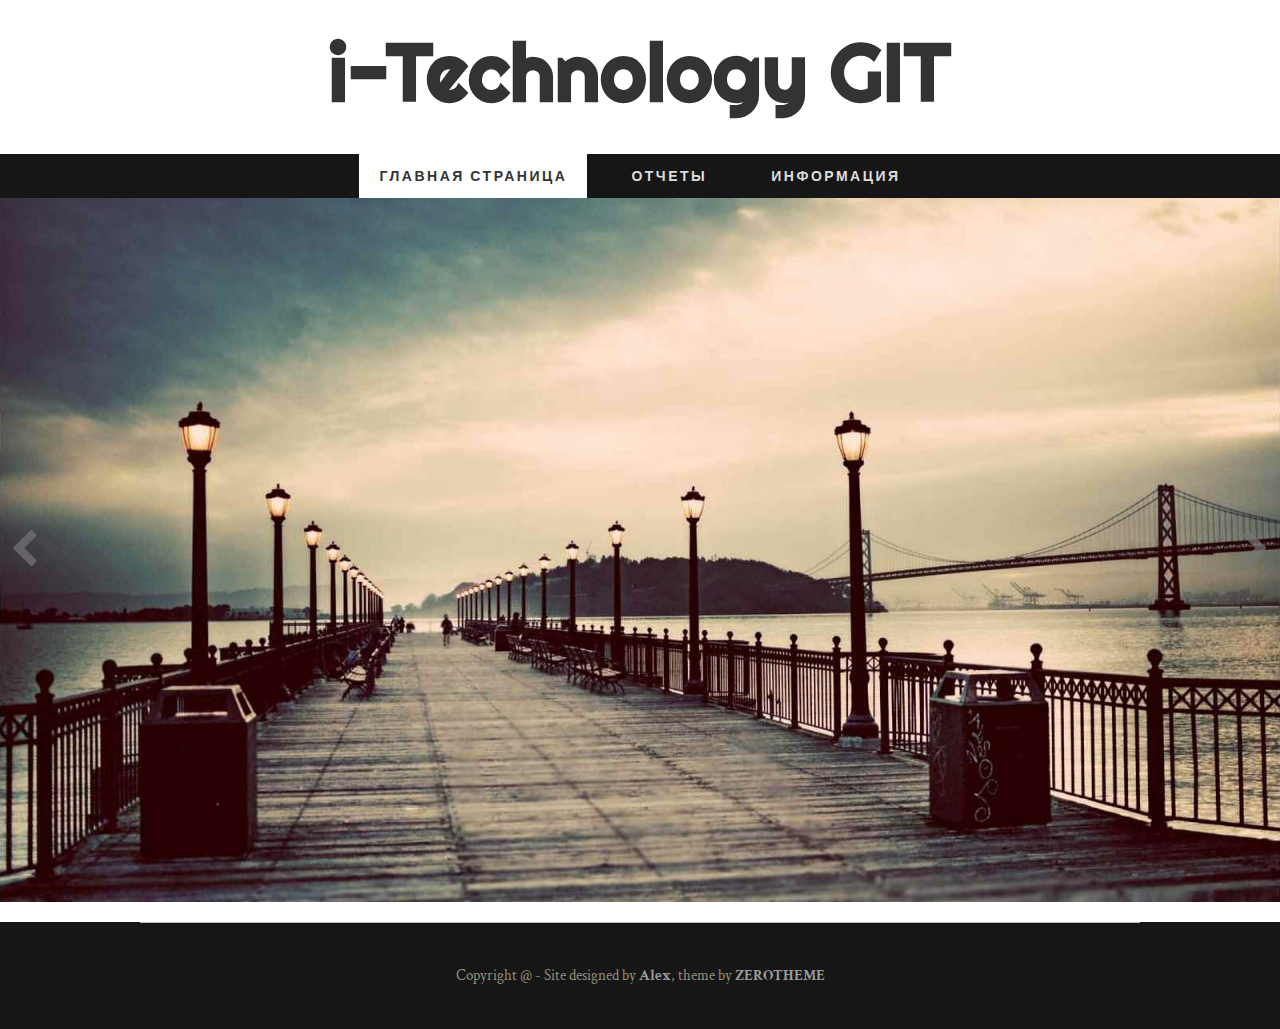
==== commit f61a304d: "1" ====
--- a/index.html
+++ b/index.html
@@ -8,9 +8,9 @@
     <!-- Basic Page Needs
   ================================================== -->
 	<meta charset="utf-8">
-	<title>zVintauge - Free Html5 Templates</title>
+	<title>i-Technology site</title>
 	<meta name="description" content="Free Responsive Html5 Css3 Templates | zerotheme.com">
-	<meta name="author" content="https://www.zerotheme.com">
+	<meta name="author" content="https://alexjke.github.com">
 	
     <!-- Mobile Specific Metas
 	================================================== -->
@@ -76,7 +76,7 @@
 		<footer>
 			<div class="zerogrid bottom-footer">
 				<div class="copyright">
-					Copyright @ - Designed by <a href="https://www.zerotheme.com">ZEROTHEME</a>
+					Copyright @ - Site designed by <a href="https://alexjke.github.com">Alex</a>, theme by <a href="https://www.zerotheme.com">ZEROTHEME</a>
 				</div>
 			</div>
 		</footer>
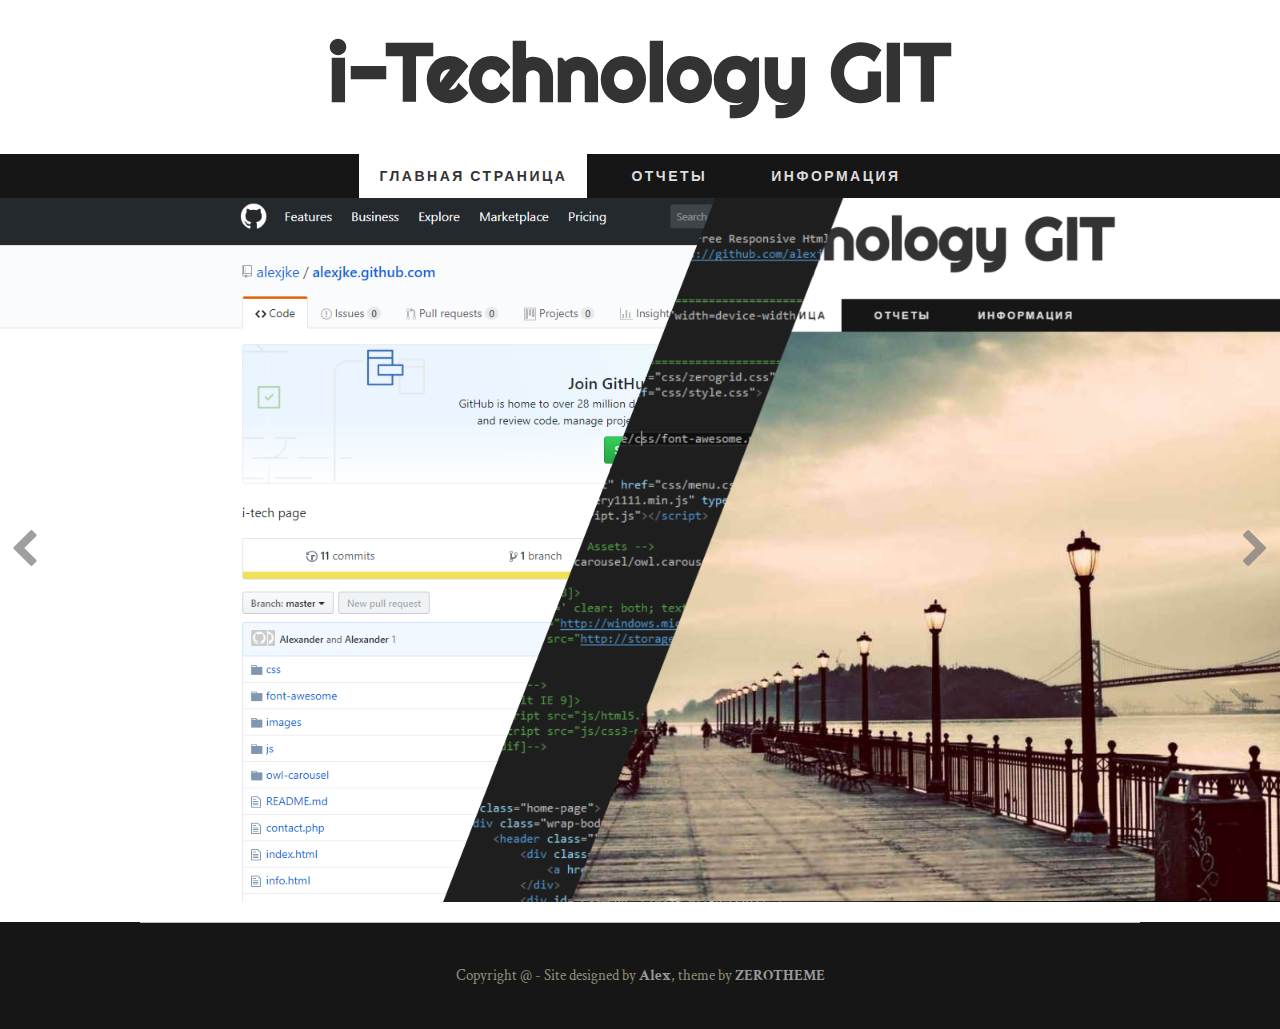
==== commit b94b9622: "1" ====
--- a/index.html
+++ b/index.html
@@ -10,7 +10,7 @@
 	<meta charset="utf-8">
 	<title>i-Technology site</title>
 	<meta name="description" content="Free Responsive Html5 Css3 Templates | zerotheme.com">
-	<meta name="author" content="https://alexjke.github.com">
+	<meta name="author" content="https://github.com/alexjke/">
 	
     <!-- Mobile Specific Metas
 	================================================== -->
@@ -61,7 +61,7 @@
 			</div>
 			<div id="owl-slide" class="owl-carousel">
 				<div class="item">
-					<img src="images/slide1.jpg" />
+					<img src="images/slide1.png" />
 				</div>
 				<div class="item">
 					<img src="images/slide2.jpg" />
@@ -76,7 +76,7 @@
 		<footer>
 			<div class="zerogrid bottom-footer">
 				<div class="copyright">
-					Copyright @ - Site designed by <a href="https://alexjke.github.com">Alex</a>, theme by <a href="https://www.zerotheme.com">ZEROTHEME</a>
+					Copyright @ - Site designed by <a href="https://github.com/alexjke/">Alex</a>, theme by <a href="https://www.zerotheme.com">ZEROTHEME</a>
 				</div>
 			</div>
 		</footer>
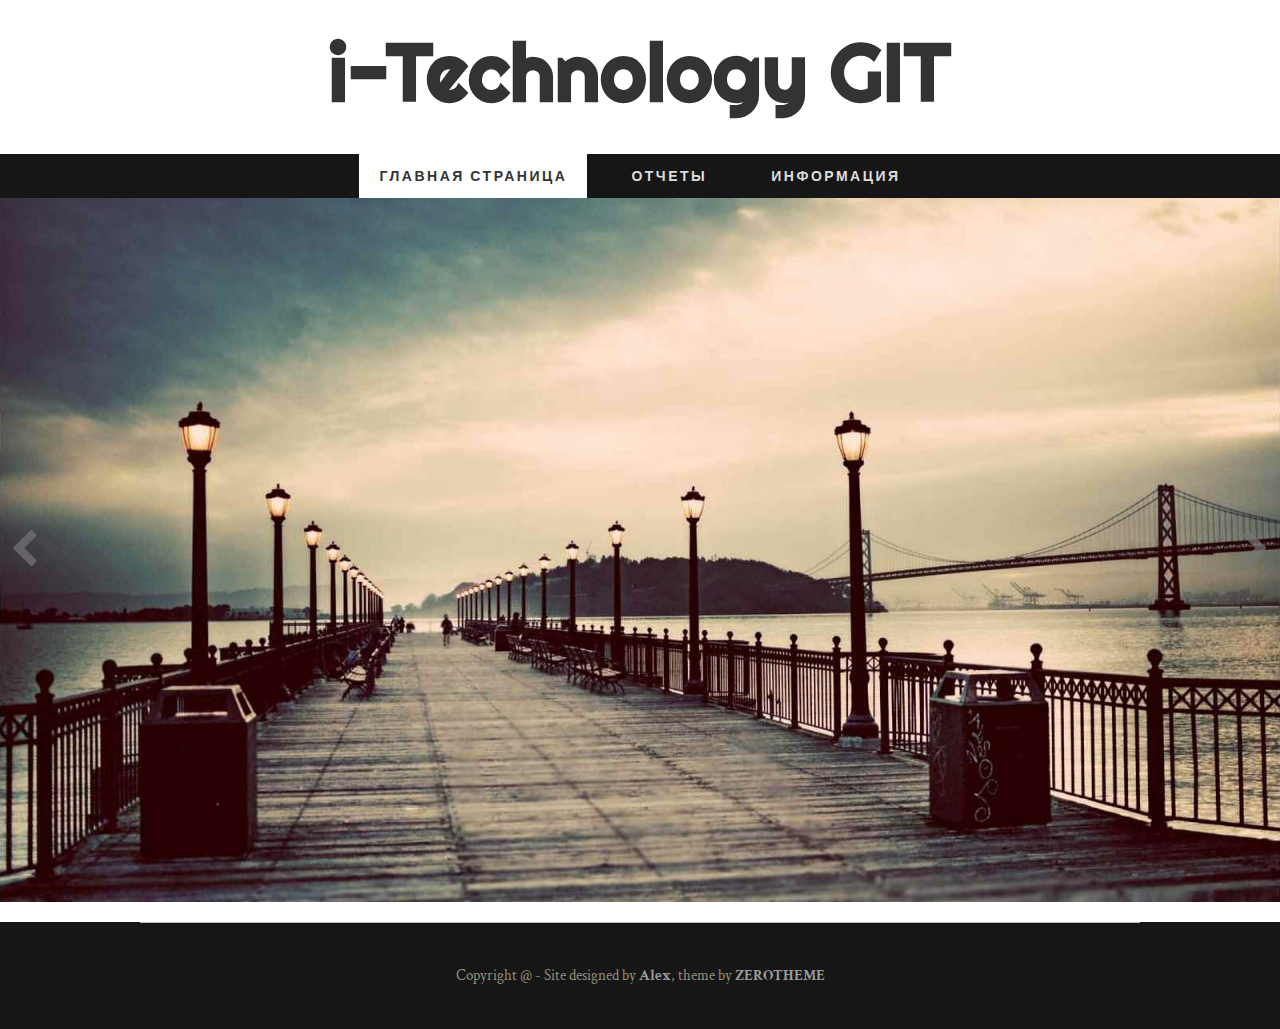
==== commit 74868bcb: "1" ====
--- a/index.html
+++ b/index.html
@@ -61,7 +61,7 @@
 			</div>
 			<div id="owl-slide" class="owl-carousel">
 				<div class="item">
-					<img src="images/slide1.png" />
+					<img src="images/slide1.jpg" />
 				</div>
 				<div class="item">
 					<img src="images/slide2.jpg" />
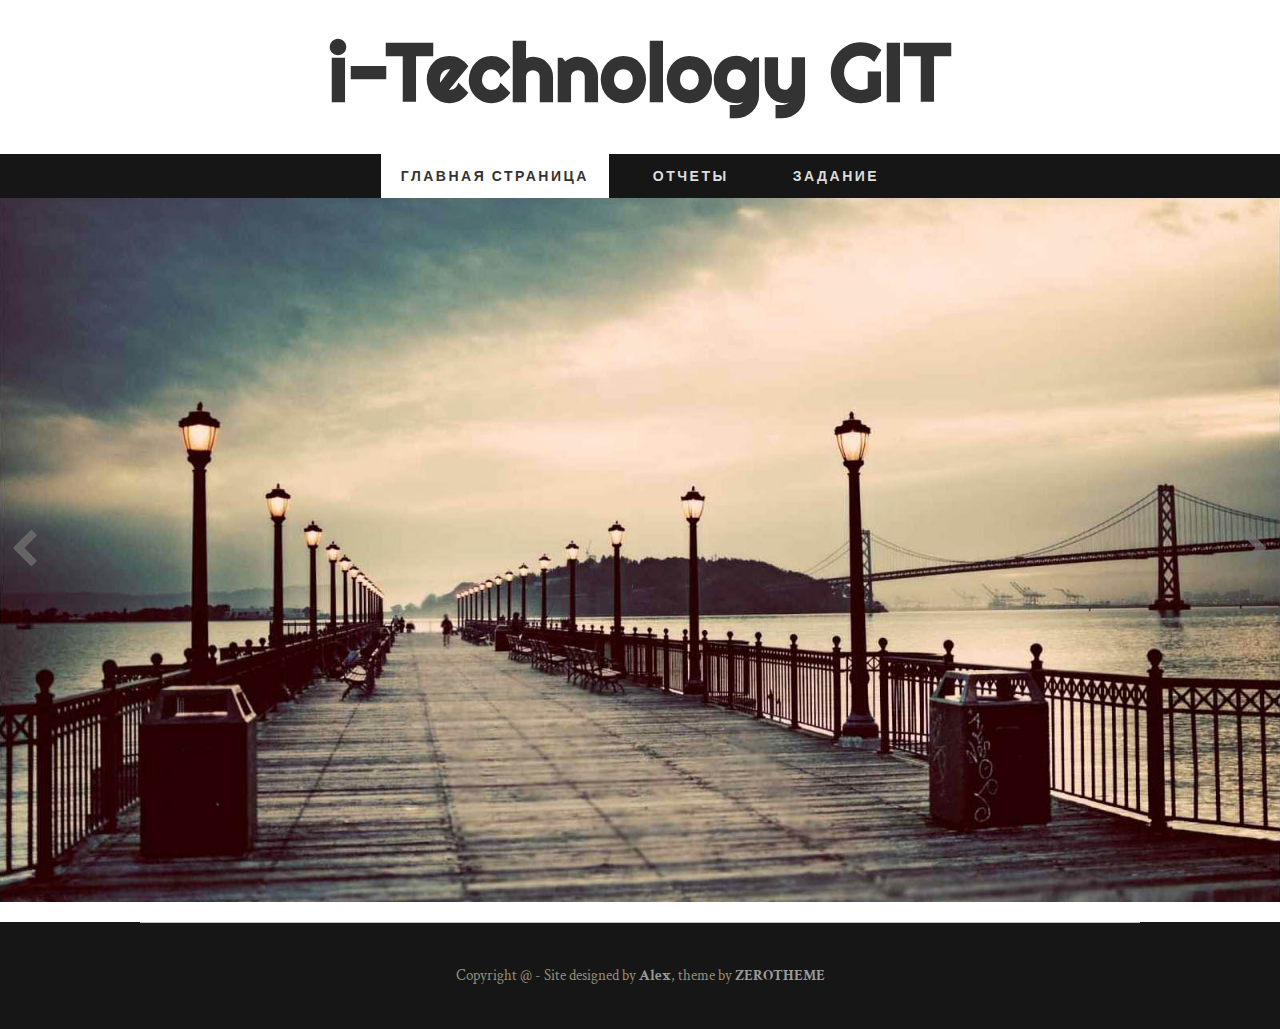
==== commit 04461c9b: "1" ====
--- a/index.html
+++ b/index.html
@@ -56,7 +56,7 @@
 				<ul>
 					<li class="active"><a href="index.html"><span>Главная страница</span></a></li>
 					<li><a href="reports.html"><span>Отчеты</span></a></li>
-					<li class="last"><a href="info.html"><span>Информация</span></a></li>
+					<li class="last"><a href="work.html"><span>Задание</span></a></li>
 				</ul>
 			</div>
 			<div id="owl-slide" class="owl-carousel">
--- a/css/style.css
+++ b/css/style.css
@@ -207,11 +207,11 @@
 /* ---------------------------------------------------------------------------- */
 /* -------------------------------------Contact-------------------------------- */
 /* ---------------------------------------------------------------------------- */
-#contact_form{background: #f7f7f7;}
-#contact_form, #comment {padding:20px 30px;}
-
-#contact_form .sendButton , #comment_form .sendButton {cursor:pointer;background-color:#575756;-webkit-border-radius:3px;-moz-border-radius:3px;border-radius:3px;width:20%;color:#ffffff;margin-top: 50px;}
-#contact_form .sendButton:hover , #comment_form .sendButton:hover{opacity: 0.8;}
+#form1{background: #f7f7f7;}
+#form1, #comment {padding:20px 30px;}
+
+#form1 .sendButton , #comment_form .sendButton {cursor:pointer;background-color:#575756;-webkit-border-radius:3px;-moz-border-radius:3px;border-radius:3px;width:20%;color:#ffffff;margin-top: 50px;}
+#form1 .sendButton:hover , #comment_form .sendButton:hover{opacity: 0.8;}
 
 /* ---------------------------------------------------------------------------- */
 /* -------------------------------------Button--------------------------------- */
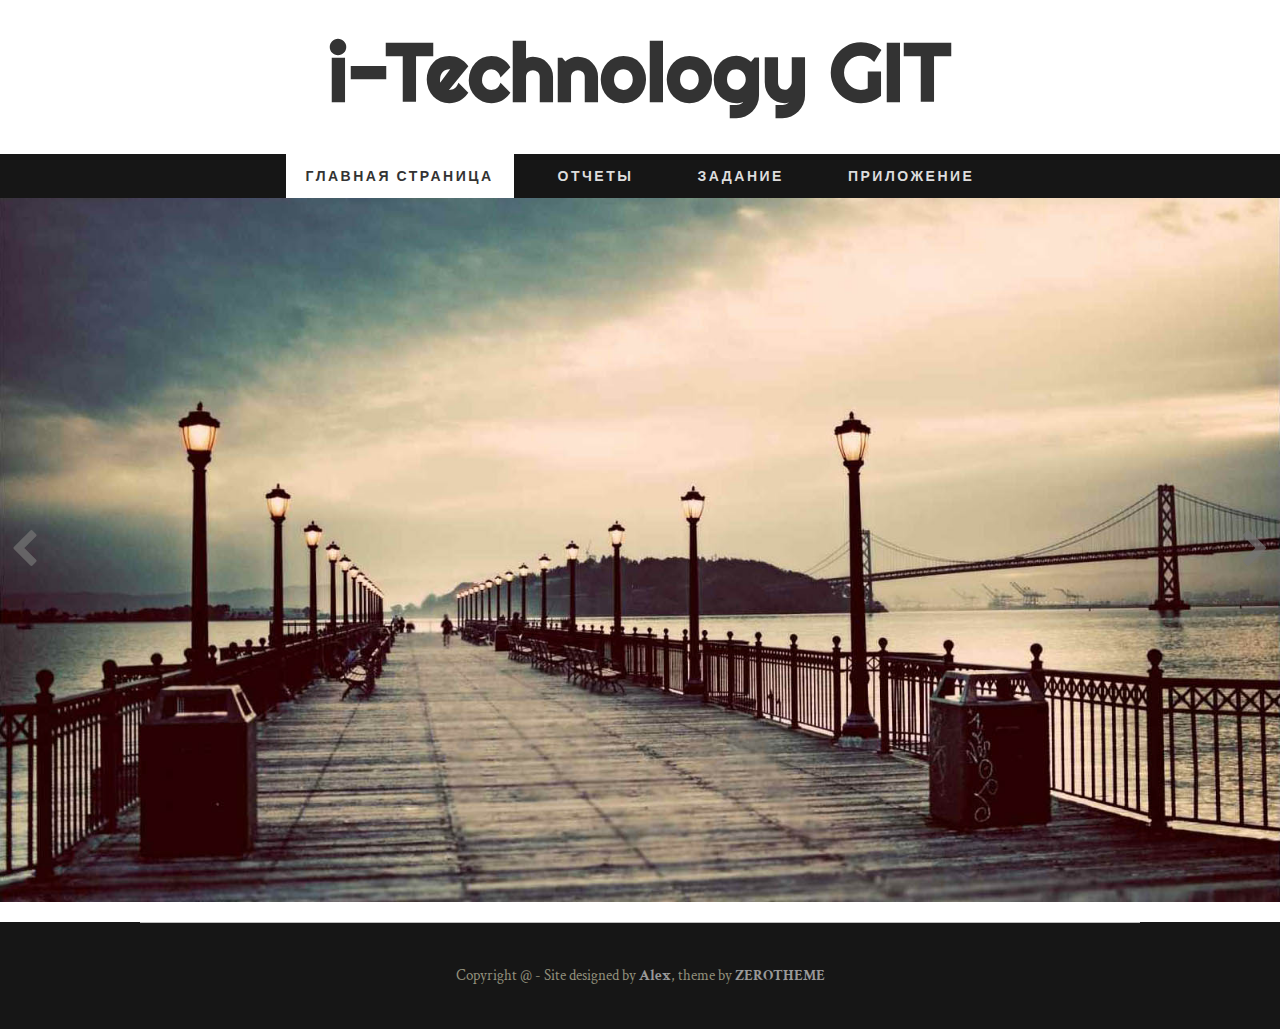
==== commit cbe469b5: "1" ====
--- a/index.html
+++ b/index.html
@@ -56,7 +56,8 @@
 				<ul>
 					<li class="active"><a href="index.html"><span>Главная страница</span></a></li>
 					<li><a href="reports.html"><span>Отчеты</span></a></li>
-					<li class="last"><a href="work.html"><span>Задание</span></a></li>
+					<li><a href="network.html"><span>Задание</span></a></li>
+					<li class="last"><a href="work.html"><span>Приложение</span></a></li>
 				</ul>
 			</div>
 			<div id="owl-slide" class="owl-carousel">
